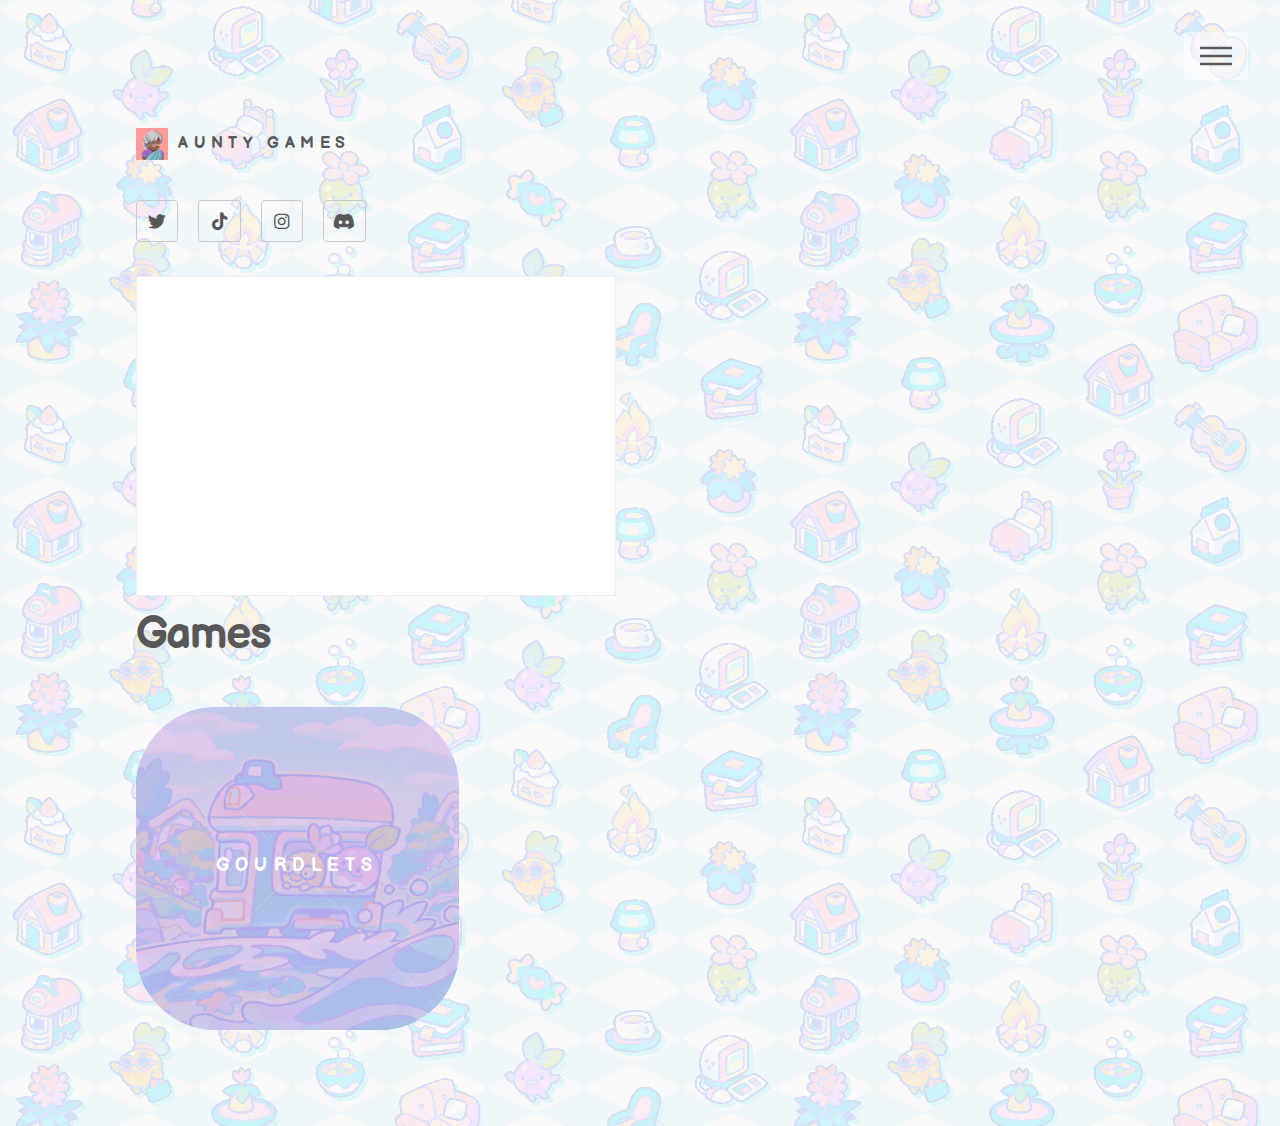
==== index.html @ d350f7f0 "Working" ====
<!-- INSERT INTO EVERY PAGE -->
<!DOCTYPE HTML>
<html>
	<head>
		<title>Aunty Games</title>
		<link rel="icon" type="image/x-icon" href="images/favicon.ico">
		<meta charset="utf-8" />
		<meta name="viewport" content="width=device-width, initial-scale=1, user-scalable=no" />
		<link rel="stylesheet" href="assets/css/main.css" />
		<noscript><link rel="stylesheet" href="assets/css/noscript.css" /></noscript>
	</head>

	<body class="is-preload">
		<!-- Wrapper -->
			<div id="wrapper">

				<!-- Header -->
					<header id="header">
						<div class="inner">

							<!-- Logo -->
								<a href="index.html" class="logo">
									<span class="symbol"><img src="images/aunty.png" alt="" /></span><span class="title">Aunty Games</span>
								</a>
								<ul class="icons">
									<li><a href="https://twitter.com/auntygames?lang=en" class="icon brands style2 fa-twitter" target="_blank"><span class="label">Twitter</span></a></li>
									<li><a href="https://www.tiktok.com/@aunty__games" class="icon brands style2 fa-tiktok" target="_blank"><span class="label">Tiktok</span></a></li>
									<li><a href="https://www.instagram.com/auntygames/" class="icon brands style2 fa-instagram" target="_blank"><span class="label">Instagram</span></a></li>
									<li><a href="http://discord.gg/xYgv78Azwe" class="icon brands style2 fa-discord" target="_blank"><span class="label">Discord</span></a></li>
								</ul>
							<!-- Nav -->
								<nav>
									<ul>
										<li><a href="#menu">Menu</a></li>
									</ul>
								</nav>
						</div>
					</header>
				<!-- Menu -->
					<nav id="menu">
						<h2>Menu</h2>
						<ul>
							<li><a href="index.html">Home</a></li>
							<li><a href="https://press.futurefriendsgames.com/gourdlets" target="_blank">Presskit</a></li>
							<li><a href="twitch_integration.html">Twitch</a></li>
						</ul>
					</nav>
<!-- INSERT INTO EVERY PAGE -->
<!-- CUSTOM STUFF ON THIS PAGE -->
				<!-- Main -->
					<div id="main">
						<div class="inner">
							<header>
							<iframe src="https://gourdlets.substack.com/embed" width="480" height="320" style="border:1px solid #EEE; background:white;" frameborder="0" scrolling="no"></iframe>
							</header>
								<h1>Games</h1>
							<section class="tiles">
								<article class="style5">
									<span class="image">
										<img src="images/gourdlets_capsule.png" alt="" />
									</span>
									<a href="https://store.steampowered.com/app/2013730/Gourdlets/" target="_blank">
										<h2>Gourdlets</h2>
										<div class="content">
											<p>An easygoing sandbox game about building towns for cute vegetable folks. Create your perfect community then watch as the gourdlets make themselves at home. No objectives, no points, just good vibes.</p>
										</div>
									</a>
								</article>
								<!-- <article class="style1">
									<span class="image">
										<img src="images/pic01.jpg" alt="" />
									</span>
									<a href="generic.html">
										<h2>Magna</h2>
										<div class="content">
											<p>Sed nisl arcu euismod sit amet nisi lorem etiam dolor veroeros et feugiat.</p>
										</div>
									</a>
								</article>
								<article class="style2">
									<span class="image">
										<img src="images/pic02.jpg" alt="" />
									</span>
									<a href="generic.html">
										<h2>Lorem</h2>
										<div class="content">
											<p>Sed nisl arcu euismod sit amet nisi lorem etiam dolor veroeros et feugiat.</p>
										</div>
									</a>
								</article>
								<article class="style3">
									<span class="image">
										<img src="images/pic03.jpg" alt="" />
									</span>
									<a href="generic.html">
										<h2>Feugiat</h2>
										<div class="content">
											<p>Sed nisl arcu euismod sit amet nisi lorem etiam dolor veroeros et feugiat.</p>
										</div>
									</a>
								</article>
								<article class="style4">
									<span class="image">
										<img src="images/pic04.jpg" alt="" />
									</span>
									<a href="generic.html">
										<h2>Tempus</h2>
										<div class="content">
											<p>Sed nisl arcu euismod sit amet nisi lorem etiam dolor veroeros et feugiat.</p>
										</div>
									</a>
								</article>
								<article class="style5">
									<span class="image">
										<img src="images/pic05.jpg" alt="" />
									</span>
									<a href="generic.html">
										<h2>Aliquam</h2>
										<div class="content">
											<p>Sed nisl arcu euismod sit amet nisi lorem etiam dolor veroeros et feugiat.</p>
										</div>
									</a>
								</article> -->
							</section>
						</div>
					</div>
			</div>

		<!-- Scripts -->
			<script src="assets/js/jquery.min.js"></script>
			<script src="assets/js/browser.min.js"></script>
			<script src="assets/js/breakpoints.min.js"></script>
			<script src="assets/js/util.js"></script>
			<script src="assets/js/main.js"></script>

	</body>
</html>
<!-- CUSTOM STUFF ON THIS PAGE -->
---- assets/css/main.css ----
@import url(fontawesome-all.min.css);
@import url("https://fonts.googleapis.com/css?family=Source+Sans+Pro:300,700,900");

/*
	Phantom by HTML5 UP
	html5up.net | @ajlkn
	Free for personal and commercial use under the CCA 3.0 license (html5up.net/license)
*/

html, body, div, span, applet, object,
iframe, h1, h2, h3, h4, h5, h6, p, blockquote,
pre, a, abbr, acronym, address, big, cite,
code, del, dfn, em, img, ins, kbd, q, s, samp,
small, strike, strong, sub, sup, tt, var, b,
u, i, center, dl, dt, dd, ol, ul, li, fieldset,
form, label, legend, table, caption, tbody,
tfoot, thead, tr, th, td, article, aside,
canvas, details, embed, figure, figcaption,
footer, header, hgroup, menu, nav, output, ruby,
section, summary, time, mark, audio, video {
	margin: 0;
	padding: 0;
	border: 0;
	font-size: 100%;
	font: inherit;
	vertical-align: baseline;}

article, aside, details, figcaption, figure,
footer, header, hgroup, menu, nav, section {
	display: block;}

body {
	line-height: 1;
}

ol, ul {
	list-style: none;
}

blockquote, q {
	quotes: none;
}

	blockquote:before, blockquote:after, q:before, q:after {
		content: '';
		content: none;
	}

table {
	border-collapse: collapse;
	border-spacing: 0;
}

body {
	-webkit-text-size-adjust: none;
}

mark {
	background-color: transparent;
	color: inherit;
}

input::-moz-focus-inner {
	border: 0;
	padding: 0;
}

input, select, textarea {
	-moz-appearance: none;
	-webkit-appearance: none;
	-ms-appearance: none;
	appearance: none;
}

/* Basic */

	@-ms-viewport {
		width: device-width;
	}

	body {
		-ms-overflow-style: scrollbar;
	}

	@media screen and (max-width: 480px) {

		html, body {
			min-width: 320px;
		}

	}

	html {
		box-sizing: border-box;
	}

	*, *:before, *:after {
		box-sizing: inherit;
	}

	body {
		background: #ffffff;
	}

		body.is-preload *, body.is-preload *:before, body.is-preload *:after {
			-moz-animation: none !important;
			-webkit-animation: none !important;
			-ms-animation: none !important;
			animation: none !important;
			-moz-transition: none !important;
			-webkit-transition: none !important;
			-ms-transition: none !important;
			transition: none !important;
		}

/* Type */
	
@font-face {
	font-family: 'Balsamiq';
    src: url('../balsamiqfonts/BalsamiqSans-Bold.ttf');
}

@keyframes move-diagonal {
  0% {
    background-position: 0 0; /* Start at the top-left */
  }
  100% {
    background-position: 100px 100px; /* Move diagonally down-right */
  }
}

	body, input, select, textarea {
		background-image: url('../../images/tiled_background.png');
		background-repeat: repeat; /* Ensures the image tiles */
		animation: move-diagonal 20s linear infinite; /* Adjust speed and smoothness */

		color: #585858;
		font-family: "Balsamiq", Helvetica, sans-serif;
		font-size: 16pt;
		font-weight: 300;
		line-height: 1.75;
	}

		@media screen and (max-width: 1680px) {

			body, input, select, textarea {
				font-size: 14pt;
			}

		}

		@media screen and (max-width: 1280px) {

			body, input, select, textarea {
				font-size: 12pt;
			}

		}

	a {
		-moz-transition: border-bottom-color 0.2s ease, color 0.2s ease;
		-webkit-transition: border-bottom-color 0.2s ease, color 0.2s ease;
		-ms-transition: border-bottom-color 0.2s ease, color 0.2s ease;
		transition: border-bottom-color 0.2s ease, color 0.2s ease;
		text-decoration: none;
		color: #585858;
		border-bottom: dotted 1px rgba(88, 88, 88, 0.5);
	}

		a:hover {
			border-bottom-color: transparent;
			color: #f2849e !important;
		}

	strong, b {
		font-weight: 900;
	}

	em, i {
		font-style: italic;
	}

	p {
		margin: 0 0 2em 0;
	}

	h1 {
		font-size: 2.75em;
		font-weight: 700;
		line-height: 1.3;
		margin: 0 0 1em 0;
		letter-spacing: -0.035em;
	}

		h1 a {
			color: inherit;
		}

		@media screen and (max-width: 736px) {

			h1 {
				font-size: 2em;
				margin: 0 0 1em 0;
			}

		}

		@media screen and (max-width: 360px) {

			h1 {
				font-size: 1.75em;
			}

		}

	h2, h3, h4, h5, h6 {
		font-weight: 900;
		line-height: 1.5;
		margin: 0 0 2em 0;
		text-transform: uppercase;
		letter-spacing: 0.35em;
	}

		h2 a, h3 a, h4 a, h5 a, h6 a {
			color: inherit;
		}

	h2 {
		font-size: 1.1em;
	}

	h3 {
		font-size: 1em;
	}

	h4 {
		font-size: 0.8em;
	}

	h5 {
		font-size: 0.8em;
	}

	h6 {
		font-size: 0.8em;
	}

	@media screen and (max-width: 980px) {

		h1 br, h2 br, h3 br, h4 br, h5 br, h6 br {
			display: none;
		}

	}

	@media screen and (max-width: 736px) {

		h2 {
			font-size: 1em;
		}

		h3 {
			font-size: 0.8em;
		}

	}

	sub {
		font-size: 0.8em;
		position: relative;
		top: 0.5em;
	}

	sup {
		font-size: 0.8em;
		position: relative;
		top: -0.5em;
	}

	blockquote {
		border-left: solid 4px #c9c9c9;
		font-style: italic;
		margin: 0 0 2em 0;
		padding: 0.5em 0 0.5em 2em;
	}

	code {
		background: rgba(144, 144, 144, 0.075);
		border-radius: 4px;
		border: solid 1px #c9c9c9;
		font-family: "Courier New", monospace;
		font-size: 0.9em;
		margin: 0 0.25em;
		padding: 0.25em 0.65em;
	}

	pre {
		-webkit-overflow-scrolling: touch;
		font-family: "Courier New", monospace;
		font-size: 0.9em;
		margin: 0 0 2em 0;
	}

		pre code {
			display: block;
			line-height: 1.75;
			padding: 1em 1.5em;
			overflow-x: auto;
		}

	hr {
		border: 0;
		border-bottom: solid 1px #c9c9c9;
		margin: 2em 0;
	}

		hr.major {
			margin: 3em 0;
		}

	.align-left {
		text-align: left;
	}

	.align-center {
		text-align: center;
	}

	.align-right {
		text-align: right;
	}

/* Row */

	.row {
		display: flex;
		flex-wrap: wrap;
		box-sizing: border-box;
		align-items: stretch;
	}

		.row > * {
			box-sizing: border-box;
		}

		.row.gtr-uniform > * > :last-child {
			margin-bottom: 0;
		}

		.row.aln-left {
			justify-content: flex-start;
		}

		.row.aln-center {
			justify-content: center;
		}

		.row.aln-right {
			justify-content: flex-end;
		}

		.row.aln-top {
			align-items: flex-start;
		}

		.row.aln-middle {
			align-items: center;
		}

		.row.aln-bottom {
			align-items: flex-end;
		}

		.row > .imp {
			order: -1;
		}

		.row > .col-1 {
			width: 8.33333%;
		}

		.row > .off-1 {
			margin-left: 8.33333%;
		}

		.row > .col-2 {
			width: 16.66667%;
		}

		.row > .off-2 {
			margin-left: 16.66667%;
		}

		.row > .col-3 {
			width: 25%;
		}

		.row > .off-3 {
			margin-left: 25%;
		}

		.row > .col-4 {
			width: 33.33333%;
		}

		.row > .off-4 {
			margin-left: 33.33333%;
		}

		.row > .col-5 {
			width: 41.66667%;
		}

		.row > .off-5 {
			margin-left: 41.66667%;
		}

		.row > .col-6 {
			width: 50%;
		}

		.row > .off-6 {
			margin-left: 50%;
		}

		.row > .col-7 {
			width: 58.33333%;
		}

		.row > .off-7 {
			margin-left: 58.33333%;
		}

		.row > .col-8 {
			width: 66.66667%;
		}

		.row > .off-8 {
			margin-left: 66.66667%;
		}

		.row > .col-9 {
			width: 75%;
		}

		.row > .off-9 {
			margin-left: 75%;
		}

		.row > .col-10 {
			width: 83.33333%;
		}

		.row > .off-10 {
			margin-left: 83.33333%;
		}

		.row > .col-11 {
			width: 91.66667%;
		}

		.row > .off-11 {
			margin-left: 91.66667%;
		}

		.row > .col-12 {
			width: 100%;
		}

		.row > .off-12 {
			margin-left: 100%;
		}

		.row.gtr-0 {
			margin-top: 0;
			margin-left: 0em;
		}

			.row.gtr-0 > * {
				padding: 0 0 0 0em;
			}

			.row.gtr-0.gtr-uniform {
				margin-top: 0em;
			}

				.row.gtr-0.gtr-uniform > * {
					padding-top: 0em;
				}

		.row.gtr-25 {
			margin-top: 0;
			margin-left: -0.5em;
		}

			.row.gtr-25 > * {
				padding: 0 0 0 0.5em;
			}

			.row.gtr-25.gtr-uniform {
				margin-top: -0.5em;
			}

				.row.gtr-25.gtr-uniform > * {
					padding-top: 0.5em;
				}

		.row.gtr-50 {
			margin-top: 0;
			margin-left: -1em;
		}

			.row.gtr-50 > * {
				padding: 0 0 0 1em;
			}

			.row.gtr-50.gtr-uniform {
				margin-top: -1em;
			}

				.row.gtr-50.gtr-uniform > * {
					padding-top: 1em;
				}

		.row {
			margin-top: 0;
			margin-left: -2em;
		}

			.row > * {
				padding: 0 0 0 2em;
			}

			.row.gtr-uniform {
				margin-top: -2em;
			}

				.row.gtr-uniform > * {
					padding-top: 2em;
				}

		.row.gtr-150 {
			margin-top: 0;
			margin-left: -3em;
		}

			.row.gtr-150 > * {
				padding: 0 0 0 3em;
			}

			.row.gtr-150.gtr-uniform {
				margin-top: -3em;
			}

				.row.gtr-150.gtr-uniform > * {
					padding-top: 3em;
				}

		.row.gtr-200 {
			margin-top: 0;
			margin-left: -4em;
		}

			.row.gtr-200 > * {
				padding: 0 0 0 4em;
			}

			.row.gtr-200.gtr-uniform {
				margin-top: -4em;
			}

				.row.gtr-200.gtr-uniform > * {
					padding-top: 4em;
				}

		@media screen and (max-width: 1680px) {

			.row {
				display: flex;
				flex-wrap: wrap;
				box-sizing: border-box;
				align-items: stretch;
			}

				.row > * {
					box-sizing: border-box;
				}

				.row.gtr-uniform > * > :last-child {
					margin-bottom: 0;
				}

				.row.aln-left {
					justify-content: flex-start;
				}

				.row.aln-center {
					justify-content: center;
				}

				.row.aln-right {
					justify-content: flex-end;
				}

				.row.aln-top {
					align-items: flex-start;
				}

				.row.aln-middle {
					align-items: center;
				}

				.row.aln-bottom {
					align-items: flex-end;
				}

				.row > .imp-xlarge {
					order: -1;
				}

				.row > .col-1-xlarge {
					width: 8.33333%;
				}

				.row > .off-1-xlarge {
					margin-left: 8.33333%;
				}

				.row > .col-2-xlarge {
					width: 16.66667%;
				}

				.row > .off-2-xlarge {
					margin-left: 16.66667%;
				}

				.row > .col-3-xlarge {
					width: 25%;
				}

				.row > .off-3-xlarge {
					margin-left: 25%;
				}

				.row > .col-4-xlarge {
					width: 33.33333%;
				}

				.row > .off-4-xlarge {
					margin-left: 33.33333%;
				}

				.row > .col-5-xlarge {
					width: 41.66667%;
				}

				.row > .off-5-xlarge {
					margin-left: 41.66667%;
				}

				.row > .col-6-xlarge {
					width: 50%;
				}

				.row > .off-6-xlarge {
					margin-left: 50%;
				}

				.row > .col-7-xlarge {
					width: 58.33333%;
				}

				.row > .off-7-xlarge {
					margin-left: 58.33333%;
				}

				.row > .col-8-xlarge {
					width: 66.66667%;
				}

				.row > .off-8-xlarge {
					margin-left: 66.66667%;
				}

				.row > .col-9-xlarge {
					width: 75%;
				}

				.row > .off-9-xlarge {
					margin-left: 75%;
				}

				.row > .col-10-xlarge {
					width: 83.33333%;
				}

				.row > .off-10-xlarge {
					margin-left: 83.33333%;
				}

				.row > .col-11-xlarge {
					width: 91.66667%;
				}

				.row > .off-11-xlarge {
					margin-left: 91.66667%;
				}

				.row > .col-12-xlarge {
					width: 100%;
				}

				.row > .off-12-xlarge {
					margin-left: 100%;
				}

				.row.gtr-0 {
					margin-top: 0;
					margin-left: 0em;
				}

					.row.gtr-0 > * {
						padding: 0 0 0 0em;
					}

					.row.gtr-0.gtr-uniform {
						margin-top: 0em;
					}

						.row.gtr-0.gtr-uniform > * {
							padding-top: 0em;
						}

				.row.gtr-25 {
					margin-top: 0;
					margin-left: -0.5em;
				}

					.row.gtr-25 > * {
						padding: 0 0 0 0.5em;
					}

					.row.gtr-25.gtr-uniform {
						margin-top: -0.5em;
					}

						.row.gtr-25.gtr-uniform > * {
							padding-top: 0.5em;
						}

				.row.gtr-50 {
					margin-top: 0;
					margin-left: -1em;
				}

					.row.gtr-50 > * {
						padding: 0 0 0 1em;
					}

					.row.gtr-50.gtr-uniform {
						margin-top: -1em;
					}

						.row.gtr-50.gtr-uniform > * {
							padding-top: 1em;
						}

				.row {
					margin-top: 0;
					margin-left: -2em;
				}

					.row > * {
						padding: 0 0 0 2em;
					}

					.row.gtr-uniform {
						margin-top: -2em;
					}

						.row.gtr-uniform > * {
							padding-top: 2em;
						}

				.row.gtr-150 {
					margin-top: 0;
					margin-left: -3em;
				}

					.row.gtr-150 > * {
						padding: 0 0 0 3em;
					}

					.row.gtr-150.gtr-uniform {
						margin-top: -3em;
					}

						.row.gtr-150.gtr-uniform > * {
							padding-top: 3em;
						}

				.row.gtr-200 {
					margin-top: 0;
					margin-left: -4em;
				}

					.row.gtr-200 > * {
						padding: 0 0 0 4em;
					}

					.row.gtr-200.gtr-uniform {
						margin-top: -4em;
					}

						.row.gtr-200.gtr-uniform > * {
							padding-top: 4em;
						}

		}

		@media screen and (max-width: 1280px) {

			.row {
				display: flex;
				flex-wrap: wrap;
				box-sizing: border-box;
				align-items: stretch;
			}

				.row > * {
					box-sizing: border-box;
				}

				.row.gtr-uniform > * > :last-child {
					margin-bottom: 0;
				}

				.row.aln-left {
					justify-content: flex-start;
				}

				.row.aln-center {
					justify-content: center;
				}

				.row.aln-right {
					justify-content: flex-end;
				}

				.row.aln-top {
					align-items: flex-start;
				}

				.row.aln-middle {
					align-items: center;
				}

				.row.aln-bottom {
					align-items: flex-end;
				}

				.row > .imp-large {
					order: -1;
				}

				.row > .col-1-large {
					width: 8.33333%;
				}

				.row > .off-1-large {
					margin-left: 8.33333%;
				}

				.row > .col-2-large {
					width: 16.66667%;
				}

				.row > .off-2-large {
					margin-left: 16.66667%;
				}

				.row > .col-3-large {
					width: 25%;
				}

				.row > .off-3-large {
					margin-left: 25%;
				}

				.row > .col-4-large {
					width: 33.33333%;
				}

				.row > .off-4-large {
					margin-left: 33.33333%;
				}

				.row > .col-5-large {
					width: 41.66667%;
				}

				.row > .off-5-large {
					margin-left: 41.66667%;
				}

				.row > .col-6-large {
					width: 50%;
				}

				.row > .off-6-large {
					margin-left: 50%;
				}

				.row > .col-7-large {
					width: 58.33333%;
				}

				.row > .off-7-large {
					margin-left: 58.33333%;
				}

				.row > .col-8-large {
					width: 66.66667%;
				}

				.row > .off-8-large {
					margin-left: 66.66667%;
				}

				.row > .col-9-large {
					width: 75%;
				}

				.row > .off-9-large {
					margin-left: 75%;
				}

				.row > .col-10-large {
					width: 83.33333%;
				}

				.row > .off-10-large {
					margin-left: 83.33333%;
				}

				.row > .col-11-large {
					width: 91.66667%;
				}

				.row > .off-11-large {
					margin-left: 91.66667%;
				}

				.row > .col-12-large {
					width: 100%;
				}

				.row > .off-12-large {
					margin-left: 100%;
				}

				.row.gtr-0 {
					margin-top: 0;
					margin-left: 0em;
				}

					.row.gtr-0 > * {
						padding: 0 0 0 0em;
					}

					.row.gtr-0.gtr-uniform {
						margin-top: 0em;
					}

						.row.gtr-0.gtr-uniform > * {
							padding-top: 0em;
						}

				.row.gtr-25 {
					margin-top: 0;
					margin-left: -0.5em;
				}

					.row.gtr-25 > * {
						padding: 0 0 0 0.5em;
					}

					.row.gtr-25.gtr-uniform {
						margin-top: -0.5em;
					}

						.row.gtr-25.gtr-uniform > * {
							padding-top: 0.5em;
						}

				.row.gtr-50 {
					margin-top: 0;
					margin-left: -1em;
				}

					.row.gtr-50 > * {
						padding: 0 0 0 1em;
					}

					.row.gtr-50.gtr-uniform {
						margin-top: -1em;
					}

						.row.gtr-50.gtr-uniform > * {
							padding-top: 1em;
						}

				.row {
					margin-top: 0;
					margin-left: -2em;
				}

					.row > * {
						padding: 0 0 0 2em;
					}

					.row.gtr-uniform {
						margin-top: -2em;
					}

						.row.gtr-uniform > * {
							padding-top: 2em;
						}

				.row.gtr-150 {
					margin-top: 0;
					margin-left: -3em;
				}

					.row.gtr-150 > * {
						padding: 0 0 0 3em;
					}

					.row.gtr-150.gtr-uniform {
						margin-top: -3em;
					}

						.row.gtr-150.gtr-uniform > * {
							padding-top: 3em;
						}

				.row.gtr-200 {
					margin-top: 0;
					margin-left: -4em;
				}

					.row.gtr-200 > * {
						padding: 0 0 0 4em;
					}

					.row.gtr-200.gtr-uniform {
						margin-top: -4em;
					}

						.row.gtr-200.gtr-uniform > * {
							padding-top: 4em;
						}

		}

		@media screen and (max-width: 980px) {

			.row {
				display: flex;
				flex-wrap: wrap;
				box-sizing: border-box;
				align-items: stretch;
			}

				.row > * {
					box-sizing: border-box;
				}

				.row.gtr-uniform > * > :last-child {
					margin-bottom: 0;
				}

				.row.aln-left {
					justify-content: flex-start;
				}

				.row.aln-center {
					justify-content: center;
				}

				.row.aln-right {
					justify-content: flex-end;
				}

				.row.aln-top {
					align-items: flex-start;
				}

				.row.aln-middle {
					align-items: center;
				}

				.row.aln-bottom {
					align-items: flex-end;
				}

				.row > .imp-medium {
					order: -1;
				}

				.row > .col-1-medium {
					width: 8.33333%;
				}

				.row > .off-1-medium {
					margin-left: 8.33333%;
				}

				.row > .col-2-medium {
					width: 16.66667%;
				}

				.row > .off-2-medium {
					margin-left: 16.66667%;
				}

				.row > .col-3-medium {
					width: 25%;
				}

				.row > .off-3-medium {
					margin-left: 25%;
				}

				.row > .col-4-medium {
					width: 33.33333%;
				}

				.row > .off-4-medium {
					margin-left: 33.33333%;
				}

				.row > .col-5-medium {
					width: 41.66667%;
				}

				.row > .off-5-medium {
					margin-left: 41.66667%;
				}

				.row > .col-6-medium {
					width: 50%;
				}

				.row > .off-6-medium {
					margin-left: 50%;
				}

				.row > .col-7-medium {
					width: 58.33333%;
				}

				.row > .off-7-medium {
					margin-left: 58.33333%;
				}

				.row > .col-8-medium {
					width: 66.66667%;
				}

				.row > .off-8-medium {
					margin-left: 66.66667%;
				}

				.row > .col-9-medium {
					width: 75%;
				}

				.row > .off-9-medium {
					margin-left: 75%;
				}

				.row > .col-10-medium {
					width: 83.33333%;
				}

				.row > .off-10-medium {
					margin-left: 83.33333%;
				}

				.row > .col-11-medium {
					width: 91.66667%;
				}

				.row > .off-11-medium {
					margin-left: 91.66667%;
				}

				.row > .col-12-medium {
					width: 100%;
				}

				.row > .off-12-medium {
					margin-left: 100%;
				}

				.row.gtr-0 {
					margin-top: 0;
					margin-left: 0em;
				}

					.row.gtr-0 > * {
						padding: 0 0 0 0em;
					}

					.row.gtr-0.gtr-uniform {
						margin-top: 0em;
					}

						.row.gtr-0.gtr-uniform > * {
							padding-top: 0em;
						}

				.row.gtr-25 {
					margin-top: 0;
					margin-left: -0.375em;
				}

					.row.gtr-25 > * {
						padding: 0 0 0 0.375em;
					}

					.row.gtr-25.gtr-uniform {
						margin-top: -0.375em;
					}

						.row.gtr-25.gtr-uniform > * {
							padding-top: 0.375em;
						}

				.row.gtr-50 {
					margin-top: 0;
					margin-left: -0.75em;
				}

					.row.gtr-50 > * {
						padding: 0 0 0 0.75em;
					}

					.row.gtr-50.gtr-uniform {
						margin-top: -0.75em;
					}

						.row.gtr-50.gtr-uniform > * {
							padding-top: 0.75em;
						}

				.row {
					margin-top: 0;
					margin-left: -1.5em;
				}

					.row > * {
						padding: 0 0 0 1.5em;
					}

					.row.gtr-uniform {
						margin-top: -1.5em;
					}

						.row.gtr-uniform > * {
							padding-top: 1.5em;
						}

				.row.gtr-150 {
					margin-top: 0;
					margin-left: -2.25em;
				}

					.row.gtr-150 > * {
						padding: 0 0 0 2.25em;
					}

					.row.gtr-150.gtr-uniform {
						margin-top: -2.25em;
					}

						.row.gtr-150.gtr-uniform > * {
							padding-top: 2.25em;
						}

				.row.gtr-200 {
					margin-top: 0;
					margin-left: -3em;
				}

					.row.gtr-200 > * {
						padding: 0 0 0 3em;
					}

					.row.gtr-200.gtr-uniform {
						margin-top: -3em;
					}

						.row.gtr-200.gtr-uniform > * {
							padding-top: 3em;
						}

		}

		@media screen and (max-width: 736px) {

			.row {
				display: flex;
				flex-wrap: wrap;
				box-sizing: border-box;
				align-items: stretch;
			}

				.row > * {
					box-sizing: border-box;
				}

				.row.gtr-uniform > * > :last-child {
					margin-bottom: 0;
				}

				.row.aln-left {
					justify-content: flex-start;
				}

				.row.aln-center {
					justify-content: center;
				}

				.row.aln-right {
					justify-content: flex-end;
				}

				.row.aln-top {
					align-items: flex-start;
				}

				.row.aln-middle {
					align-items: center;
				}

				.row.aln-bottom {
					align-items: flex-end;
				}

				.row > .imp-small {
					order: -1;
				}

				.row > .col-1-small {
					width: 8.33333%;
				}

				.row > .off-1-small {
					margin-left: 8.33333%;
				}

				.row > .col-2-small {
					width: 16.66667%;
				}

				.row > .off-2-small {
					margin-left: 16.66667%;
				}

				.row > .col-3-small {
					width: 25%;
				}

				.row > .off-3-small {
					margin-left: 25%;
				}

				.row > .col-4-small {
					width: 33.33333%;
				}

				.row > .off-4-small {
					margin-left: 33.33333%;
				}

				.row > .col-5-small {
					width: 41.66667%;
				}

				.row > .off-5-small {
					margin-left: 41.66667%;
				}

				.row > .col-6-small {
					width: 50%;
				}

				.row > .off-6-small {
					margin-left: 50%;
				}

				.row > .col-7-small {
					width: 58.33333%;
				}

				.row > .off-7-small {
					margin-left: 58.33333%;
				}

				.row > .col-8-small {
					width: 66.66667%;
				}

				.row > .off-8-small {
					margin-left: 66.66667%;
				}

				.row > .col-9-small {
					width: 75%;
				}

				.row > .off-9-small {
					margin-left: 75%;
				}

				.row > .col-10-small {
					width: 83.33333%;
				}

				.row > .off-10-small {
					margin-left: 83.33333%;
				}

				.row > .col-11-small {
					width: 91.66667%;
				}

				.row > .off-11-small {
					margin-left: 91.66667%;
				}

				.row > .col-12-small {
					width: 100%;
				}

				.row > .off-12-small {
					margin-left: 100%;
				}

				.row.gtr-0 {
					margin-top: 0;
					margin-left: 0em;
				}

					.row.gtr-0 > * {
						padding: 0 0 0 0em;
					}

					.row.gtr-0.gtr-uniform {
						margin-top: 0em;
					}

						.row.gtr-0.gtr-uniform > * {
							padding-top: 0em;
						}

				.row.gtr-25 {
					margin-top: 0;
					margin-left: -0.25em;
				}

					.row.gtr-25 > * {
						padding: 0 0 0 0.25em;
					}

					.row.gtr-25.gtr-uniform {
						margin-top: -0.25em;
					}

						.row.gtr-25.gtr-uniform > * {
							padding-top: 0.25em;
						}

				.row.gtr-50 {
					margin-top: 0;
					margin-left: -0.5em;
				}

					.row.gtr-50 > * {
						padding: 0 0 0 0.5em;
					}

					.row.gtr-50.gtr-uniform {
						margin-top: -0.5em;
					}

						.row.gtr-50.gtr-uniform > * {
							padding-top: 0.5em;
						}

				.row {
					margin-top: 0;
					margin-left: -1em;
				}

					.row > * {
						padding: 0 0 0 1em;
					}

					.row.gtr-uniform {
						margin-top: -1em;
					}

						.row.gtr-uniform > * {
							padding-top: 1em;
						}

				.row.gtr-150 {
					margin-top: 0;
					margin-left: -1.5em;
				}

					.row.gtr-150 > * {
						padding: 0 0 0 1.5em;
					}

					.row.gtr-150.gtr-uniform {
						margin-top: -1.5em;
					}

						.row.gtr-150.gtr-uniform > * {
							padding-top: 1.5em;
						}

				.row.gtr-200 {
					margin-top: 0;
					margin-left: -2em;
				}

					.row.gtr-200 > * {
						padding: 0 0 0 2em;
					}

					.row.gtr-200.gtr-uniform {
						margin-top: -2em;
					}

						.row.gtr-200.gtr-uniform > * {
							padding-top: 2em;
						}

		}

		@media screen and (max-width: 480px) {

			.row {
				display: flex;
				flex-wrap: wrap;
				box-sizing: border-box;
				align-items: stretch;
			}

				.row > * {
					box-sizing: border-box;
				}

				.row.gtr-uniform > * > :last-child {
					margin-bottom: 0;
				}

				.row.aln-left {
					justify-content: flex-start;
				}

				.row.aln-center {
					justify-content: center;
				}

				.row.aln-right {
					justify-content: flex-end;
				}

				.row.aln-top {
					align-items: flex-start;
				}

				.row.aln-middle {
					align-items: center;
				}

				.row.aln-bottom {
					align-items: flex-end;
				}

				.row > .imp-xsmall {
					order: -1;
				}

				.row > .col-1-xsmall {
					width: 8.33333%;
				}

				.row > .off-1-xsmall {
					margin-left: 8.33333%;
				}

				.row > .col-2-xsmall {
					width: 16.66667%;
				}

				.row > .off-2-xsmall {
					margin-left: 16.66667%;
				}

				.row > .col-3-xsmall {
					width: 25%;
				}

				.row > .off-3-xsmall {
					margin-left: 25%;
				}

				.row > .col-4-xsmall {
					width: 33.33333%;
				}

				.row > .off-4-xsmall {
					margin-left: 33.33333%;
				}

				.row > .col-5-xsmall {
					width: 41.66667%;
				}

				.row > .off-5-xsmall {
					margin-left: 41.66667%;
				}

				.row > .col-6-xsmall {
					width: 50%;
				}

				.row > .off-6-xsmall {
					margin-left: 50%;
				}

				.row > .col-7-xsmall {
					width: 58.33333%;
				}

				.row > .off-7-xsmall {
					margin-left: 58.33333%;
				}

				.row > .col-8-xsmall {
					width: 66.66667%;
				}

				.row > .off-8-xsmall {
					margin-left: 66.66667%;
				}

				.row > .col-9-xsmall {
					width: 75%;
				}

				.row > .off-9-xsmall {
					margin-left: 75%;
				}

				.row > .col-10-xsmall {
					width: 83.33333%;
				}

				.row > .off-10-xsmall {
					margin-left: 83.33333%;
				}

				.row > .col-11-xsmall {
					width: 91.66667%;
				}

				.row > .off-11-xsmall {
					margin-left: 91.66667%;
				}

				.row > .col-12-xsmall {
					width: 100%;
				}

				.row > .off-12-xsmall {
					margin-left: 100%;
				}

				.row.gtr-0 {
					margin-top: 0;
					margin-left: 0em;
				}

					.row.gtr-0 > * {
						padding: 0 0 0 0em;
					}

					.row.gtr-0.gtr-uniform {
						margin-top: 0em;
					}

						.row.gtr-0.gtr-uniform > * {
							padding-top: 0em;
						}

				.row.gtr-25 {
					margin-top: 0;
					margin-left: -0.25em;
				}

					.row.gtr-25 > * {
						padding: 0 0 0 0.25em;
					}

					.row.gtr-25.gtr-uniform {
						margin-top: -0.25em;
					}

						.row.gtr-25.gtr-uniform > * {
							padding-top: 0.25em;
						}

				.row.gtr-50 {
					margin-top: 0;
					margin-left: -0.5em;
				}

					.row.gtr-50 > * {
						padding: 0 0 0 0.5em;
					}

					.row.gtr-50.gtr-uniform {
						margin-top: -0.5em;
					}

						.row.gtr-50.gtr-uniform > * {
							padding-top: 0.5em;
						}

				.row {
					margin-top: 0;
					margin-left: -1em;
				}

					.row > * {
						padding: 0 0 0 1em;
					}

					.row.gtr-uniform {
						margin-top: -1em;
					}

						.row.gtr-uniform > * {
							padding-top: 1em;
						}

				.row.gtr-150 {
					margin-top: 0;
					margin-left: -1.5em;
				}

					.row.gtr-150 > * {
						padding: 0 0 0 1.5em;
					}

					.row.gtr-150.gtr-uniform {
						margin-top: -1.5em;
					}

						.row.gtr-150.gtr-uniform > * {
							padding-top: 1.5em;
						}

				.row.gtr-200 {
					margin-top: 0;
					margin-left: -2em;
				}

					.row.gtr-200 > * {
						padding: 0 0 0 2em;
					}

					.row.gtr-200.gtr-uniform {
						margin-top: -2em;
					}

						.row.gtr-200.gtr-uniform > * {
							padding-top: 2em;
						}

		}

/* Section/Article */

	section.special, article.special {
		text-align: center;
	}

	header p {
		margin-top: -1em;
	}

	@media screen and (max-width: 736px) {

		header p {
			margin-top: 0;
		}

	}

/* Icon */

	.icon {
		text-decoration: none;
		border-bottom: none;
		position: relative;
	}

		.icon:before {
			-moz-osx-font-smoothing: grayscale;
			-webkit-font-smoothing: antialiased;
			display: inline-block;
			font-style: normal;
			font-variant: normal;
			text-rendering: auto;
			line-height: 1;
			text-transform: none !important;
			font-family: 'Font Awesome 5 Free';
			font-weight: 400;
		}

		.icon > .label {
			display: none;
		}

		.icon:before {
			line-height: inherit;
		}

		.icon.solid:before {
			font-weight: 900;
		}

		.icon.brands:before {
			font-family: 'Font Awesome 5 Brands';
		}

		.icon.style2 {
			-moz-transition: background-color 0.2s ease-in-out, color 0.2s ease-in-out, border-color 0.2s ease-in-out;
			-webkit-transition: background-color 0.2s ease-in-out, color 0.2s ease-in-out, border-color 0.2s ease-in-out;
			-ms-transition: background-color 0.2s ease-in-out, color 0.2s ease-in-out, border-color 0.2s ease-in-out;
			transition: background-color 0.2s ease-in-out, color 0.2s ease-in-out, border-color 0.2s ease-in-out;
			background-color: transparent;
			border: solid 1px #c9c9c9;
			border-radius: 4px;
			width: 2.65em;
			height: 2.65em;
			display: inline-block;
			text-align: center;
			line-height: 2.65em;
			color: inherit;
		}

			.icon.style2:before {
				font-size: 1.1em;
			}

			.icon.style2:hover {
				color: #f2849e;
				border-color: #f2849e;
			}

			.icon.style2:active {
				background-color: rgba(242, 132, 158, 0.1);
			}

/* List */

	ol {
		list-style: decimal;
		margin: 0 0 2em 0;
		padding-left: 1.25em;
	}

		ol li {
			padding-left: 0.25em;
		}

	ul {
		list-style: disc;
		margin: 0 0 2em 0;
		padding-left: 1em;
	}

		ul li {
			padding-left: 0.5em;
		}

		ul.alt {
			list-style: none;
			padding-left: 0;
		}

			ul.alt li {
				border-top: solid 1px #c9c9c9;
				padding: 0.5em 0;
			}

				ul.alt li:first-child {
					border-top: 0;
					padding-top: 0;
				}

	dl {
		margin: 0 0 2em 0;
	}

		dl dt {
			display: block;
			font-weight: 900;
			margin: 0 0 1em 0;
		}

		dl dd {
			margin-left: 2em;
		}

/* Actions */

	ul.actions {
		display: -moz-flex;
		display: -webkit-flex;
		display: -ms-flex;
		display: flex;
		cursor: default;
		list-style: none;
		margin-left: -1em;
		padding-left: 0;
	}

		ul.actions li {
			padding: 0 0 0 1em;
			vertical-align: middle;
		}

		ul.actions.special {
			-moz-justify-content: center;
			-webkit-justify-content: center;
			-ms-justify-content: center;
			justify-content: center;
			width: 100%;
			margin-left: 0;
		}

			ul.actions.special li:first-child {
				padding-left: 0;
			}

		ul.actions.stacked {
			-moz-flex-direction: column;
			-webkit-flex-direction: column;
			-ms-flex-direction: column;
			flex-direction: column;
			margin-left: 0;
		}

			ul.actions.stacked li {
				padding: 1.3em 0 0 0;
			}

				ul.actions.stacked li:first-child {
					padding-top: 0;
				}

		ul.actions.fit {
			width: calc(100% + 1em);
		}

			ul.actions.fit li {
				-moz-flex-grow: 1;
				-webkit-flex-grow: 1;
				-ms-flex-grow: 1;
				flex-grow: 1;
				-moz-flex-shrink: 1;
				-webkit-flex-shrink: 1;
				-ms-flex-shrink: 1;
				flex-shrink: 1;
				width: 100%;
			}

				ul.actions.fit li > * {
					width: 100%;
				}

			ul.actions.fit.stacked {
				width: 100%;
			}

		@media screen and (max-width: 480px) {

			ul.actions:not(.fixed) {
				-moz-flex-direction: column;
				-webkit-flex-direction: column;
				-ms-flex-direction: column;
				flex-direction: column;
				margin-left: 0;
				width: 100% !important;
			}

				ul.actions:not(.fixed) li {
					-moz-flex-grow: 1;
					-webkit-flex-grow: 1;
					-ms-flex-grow: 1;
					flex-grow: 1;
					-moz-flex-shrink: 1;
					-webkit-flex-shrink: 1;
					-ms-flex-shrink: 1;
					flex-shrink: 1;
					padding: 1em 0 0 0;
					text-align: center;
					width: 100%;
				}

					ul.actions:not(.fixed) li > * {
						width: 100%;
					}

					ul.actions:not(.fixed) li:first-child {
						padding-top: 0;
					}

					ul.actions:not(.fixed) li input[type="submit"],
					ul.actions:not(.fixed) li input[type="reset"],
					ul.actions:not(.fixed) li input[type="button"],
					ul.actions:not(.fixed) li button,
					ul.actions:not(.fixed) li .button {
						width: 100%;
					}

						ul.actions:not(.fixed) li input[type="submit"].icon:before,
						ul.actions:not(.fixed) li input[type="reset"].icon:before,
						ul.actions:not(.fixed) li input[type="button"].icon:before,
						ul.actions:not(.fixed) li button.icon:before,
						ul.actions:not(.fixed) li .button.icon:before {
							margin-left: -0.5rem;
						}

		}

/* Icons */

	ul.icons {
		cursor: default;
		list-style: none;
		padding-left: 0;
		margin: -1em 0 2em -1em;
	}

		ul.icons li {
			display: inline-block;
			padding: 1em 0 0 1em;
		}

/* Form */

	form {
		margin: 0 0 2em 0;
		overflow-x: hidden;
	}

		form > :last-child {
			margin-bottom: 0;
		}

		form > .fields {
			display: -moz-flex;
			display: -webkit-flex;
			display: -ms-flex;
			display: flex;
			-moz-flex-wrap: wrap;
			-webkit-flex-wrap: wrap;
			-ms-flex-wrap: wrap;
			flex-wrap: wrap;
			width: calc(100% + 3em);
			margin: -1.5em 0 2em -1.5em;
		}

			form > .fields > .field {
				-moz-flex-grow: 0;
				-webkit-flex-grow: 0;
				-ms-flex-grow: 0;
				flex-grow: 0;
				-moz-flex-shrink: 0;
				-webkit-flex-shrink: 0;
				-ms-flex-shrink: 0;
				flex-shrink: 0;
				padding: 1.5em 0 0 1.5em;
				width: calc(100% - 1.5em);
			}

				form > .fields > .field.half {
					width: calc(50% - 0.75em);
				}

				form > .fields > .field.third {
					width: calc(100%/3 - 0.5em);
				}

				form > .fields > .field.quarter {
					width: calc(25% - 0.375em);
				}

		@media screen and (max-width: 480px) {

			form > .fields {
				width: calc(100% + 3em);
				margin: -1.5em 0 2em -1.5em;
			}

				form > .fields > .field {
					padding: 1.5em 0 0 1.5em;
					width: calc(100% - 1.5em);
				}

					form > .fields > .field.half {
						width: calc(100% - 1.5em);
					}

					form > .fields > .field.third {
						width: calc(100% - 1.5em);
					}

					form > .fields > .field.quarter {
						width: calc(100% - 1.5em);
					}

		}

	label {
		display: block;
		font-size: 0.9em;
		font-weight: 900;
		margin: 0 0 1em 0;
	}

	input[type="text"],
	input[type="password"],
	input[type="email"],
	input[type="tel"],
	select,
	textarea {
		-moz-appearance: none;
		-webkit-appearance: none;
		-ms-appearance: none;
		appearance: none;
		background-color: transparent;
		border: none;
		border-radius: 0;
		border-bottom: solid 1px #c9c9c9;
		color: inherit;
		display: block;
		outline: 0;
		padding: 0;
		text-decoration: none;
		width: 100%;
	}

		input[type="text"]:invalid,
		input[type="password"]:invalid,
		input[type="email"]:invalid,
		input[type="tel"]:invalid,
		select:invalid,
		textarea:invalid {
			box-shadow: none;
		}

		input[type="text"]:focus,
		input[type="password"]:focus,
		input[type="email"]:focus,
		input[type="tel"]:focus,
		select:focus,
		textarea:focus {
			border-bottom-color: #f2849e;
			box-shadow: inset 0 -1px 0 0 #f2849e;
		}

	select {
		background-image: url("data:image/svg+xml;charset=utf8,%3Csvg xmlns='http://www.w3.org/2000/svg' width='40' height='40' preserveAspectRatio='none' viewBox='0 0 40 40'%3E%3Cpath d='M9.4,12.3l10.4,10.4l10.4-10.4c0.2-0.2,0.5-0.4,0.9-0.4c0.3,0,0.6,0.1,0.9,0.4l3.3,3.3c0.2,0.2,0.4,0.5,0.4,0.9 c0,0.4-0.1,0.6-0.4,0.9L20.7,31.9c-0.2,0.2-0.5,0.4-0.9,0.4c-0.3,0-0.6-0.1-0.9-0.4L4.3,17.3c-0.2-0.2-0.4-0.5-0.4-0.9 c0-0.4,0.1-0.6,0.4-0.9l3.3-3.3c0.2-0.2,0.5-0.4,0.9-0.4S9.1,12.1,9.4,12.3z' fill='%23c9c9c9' /%3E%3C/svg%3E");
		background-size: 1.25rem;
		background-repeat: no-repeat;
		background-position: calc(100% - 1rem) center;
		height: 3em;
		padding-right: 3em;
		text-overflow: ellipsis;
	}

		select option {
			background: #ffffff;
		}

		select:focus::-ms-value {
			background-color: transparent;
		}

		select::-ms-expand {
			display: none;
		}

	input[type="text"],
	input[type="password"],
	input[type="email"],
	select {
		height: 3em;
	}

	textarea {
		padding: 0;
		min-height: 3.75em;
	}

	input[type="checkbox"],
	input[type="radio"] {
		-moz-appearance: none;
		-webkit-appearance: none;
		-ms-appearance: none;
		appearance: none;
		display: block;
		float: left;
		margin-right: -2em;
		opacity: 0;
		width: 1em;
		z-index: -1;
	}

		input[type="checkbox"] + label,
		input[type="radio"] + label {
			text-decoration: none;
			color: #585858;
			cursor: pointer;
			display: inline-block;
			font-size: 1em;
			font-weight: 300;
			padding-left: 2.55em;
			padding-right: 0.75em;
			position: relative;
		}

			input[type="checkbox"] + label:before,
			input[type="radio"] + label:before {
				-moz-osx-font-smoothing: grayscale;
				-webkit-font-smoothing: antialiased;
				display: inline-block;
				font-style: normal;
				font-variant: normal;
				text-rendering: auto;
				line-height: 1;
				text-transform: none !important;
				font-family: 'Font Awesome 5 Free';
				font-weight: 900;
			}

			input[type="checkbox"] + label:before,
			input[type="radio"] + label:before {
				border-radius: 4px;
				border: solid 1px #c9c9c9;
				content: '';
				display: inline-block;
				font-size: 0.8em;
				height: 2.25em;
				left: 0;
				line-height: 2.25em;
				position: absolute;
				text-align: center;
				top: 0;
				width: 2.25em;
			}

		input[type="checkbox"]:checked + label:before,
		input[type="radio"]:checked + label:before {
			background: #585858;
			border-color: #585858;
			color: #ffffff;
			content: '\f00c';
		}

		input[type="checkbox"]:focus + label:before,
		input[type="radio"]:focus + label:before {
			border-color: #f2849e;
			box-shadow: 0 0 0 1px #f2849e;
		}

	input[type="checkbox"] + label:before {
		border-radius: 4px;
	}

	input[type="radio"] + label:before {
		border-radius: 100%;
	}

/* Box */

	.box {
		border-radius: 4px;
		border: solid 1px #c9c9c9;
		margin-bottom: 2em;
		padding: 1.5em;
	}

		.box > :last-child,
		.box > :last-child > :last-child,
		.box > :last-child > :last-child > :last-child {
			margin-bottom: 0;
		}

		.box.alt {
			border: 0;
			border-radius: 0;
			padding: 0;
		}

/* Image */

	.image {
		border-radius: 4px;
		border: 0;
		display: inline-block;
		position: relative;
	}

		.image img {
			border-radius: 4px;
			display: block;
		}

		.image.left, .image.right {
			max-width: 40%;
		}

			.image.left img, .image.right img {
				width: 100%;
			}

		.image.left {
			float: left;
			padding: 0 1.5em 1em 0;
			top: 0.25em;
		}

		.image.right {
			float: right;
			padding: 0 0 1em 1.5em;
			top: 0.25em;
		}

		.image.fit {
			display: block;
			margin: 0 0 2em 0;
			width: 100%;
		}

			.image.fit img {
				width: 100%;
			}

		.image.main {
			display: block;
			margin: 0 0 3em 0;
			width: 100%;
		}

			.image.main img {
				width: 100%;
			}

			@media screen and (max-width: 736px) {

				.image.main {
					margin: 0 0 2em 0;
				}

			}

/* Table */

	.table-wrapper {
		-webkit-overflow-scrolling: touch;
		overflow-x: auto;
	}

	table {
		margin: 0 0 2em 0;
		width: 100%;
	}

		table tbody tr {
			border: solid 1px #c9c9c9;
			border-left: 0;
			border-right: 0;
		}

			table tbody tr:nth-child(2n + 1) {
				background-color: rgba(144, 144, 144, 0.075);
			}

		table td {
			padding: 0.75em 0.75em;
		}

		table th {
			font-size: 0.9em;
			font-weight: 900;
			padding: 0 0.75em 0.75em 0.75em;
			text-align: left;
		}

		table thead {
			border-bottom: solid 2px #c9c9c9;
		}

		table tfoot {
			border-top: solid 2px #c9c9c9;
		}

		table.alt {
			border-collapse: separate;
		}

			table.alt tbody tr td {
				border: solid 1px #c9c9c9;
				border-left-width: 0;
				border-top-width: 0;
			}

				table.alt tbody tr td:first-child {
					border-left-width: 1px;
				}

			table.alt tbody tr:first-child td {
				border-top-width: 1px;
			}

			table.alt thead {
				border-bottom: 0;
			}

			table.alt tfoot {
				border-top: 0;
			}

/* Button */

	input[type="submit"],
	input[type="reset"],
	input[type="button"],
	button,
	.button {
		-moz-appearance: none;
		-webkit-appearance: none;
		-ms-appearance: none;
		appearance: none;
		-moz-transition: background-color 0.2s ease-in-out, color 0.2s ease-in-out, box-shadow 0.2s ease-in-out;
		-webkit-transition: background-color 0.2s ease-in-out, color 0.2s ease-in-out, box-shadow 0.2s ease-in-out;
		-ms-transition: background-color 0.2s ease-in-out, color 0.2s ease-in-out, box-shadow 0.2s ease-in-out;
		transition: background-color 0.2s ease-in-out, color 0.2s ease-in-out, box-shadow 0.2s ease-in-out;
		background-color: transparent;
		border-radius: 4px;
		border: 0;
		box-shadow: inset 0 0 0 2px #585858;
		color: #585858 !important;
		cursor: pointer;
		display: inline-block;
		font-size: 0.8em;
		font-weight: 900;
		height: 3.5em;
		letter-spacing: 0.35em;
		line-height: 3.45em;
		overflow: hidden;
		padding: 0 1.25em 0 1.6em;
		text-align: center;
		text-decoration: none;
		text-overflow: ellipsis;
		text-transform: uppercase;
		white-space: nowrap;
	}

		input[type="submit"].icon:before,
		input[type="reset"].icon:before,
		input[type="button"].icon:before,
		button.icon:before,
		.button.icon:before {
			margin-right: 0.5em;
		}

		input[type="submit"].fit,
		input[type="reset"].fit,
		input[type="button"].fit,
		button.fit,
		.button.fit {
			width: 100%;
		}

		input[type="submit"]:hover,
		input[type="reset"]:hover,
		input[type="button"]:hover,
		button:hover,
		.button:hover {
			color: #f2849e !important;
			box-shadow: inset 0 0 0 2px #f2849e;
		}

		input[type="submit"]:active,
		input[type="reset"]:active,
		input[type="button"]:active,
		button:active,
		.button:active {
			background-color: rgba(242, 132, 158, 0.1);
		}

		input[type="submit"].small,
		input[type="reset"].small,
		input[type="button"].small,
		button.small,
		.button.small {
			font-size: 0.6em;
		}

		input[type="submit"].large,
		input[type="reset"].large,
		input[type="button"].large,
		button.large,
		.button.large {
			font-size: 1em;
		}

		input[type="submit"].primary,
		input[type="reset"].primary,
		input[type="button"].primary,
		button.primary,
		.button.primary {
			box-shadow: none;
			background-color: #585858;
			color: #ffffff !important;
		}

			input[type="submit"].primary:hover,
			input[type="reset"].primary:hover,
			input[type="button"].primary:hover,
			button.primary:hover,
			.button.primary:hover {
				background-color: #f2849e;
			}

			input[type="submit"].primary:active,
			input[type="reset"].primary:active,
			input[type="button"].primary:active,
			button.primary:active,
			.button.primary:active {
				background-color: #ee5f81;
			}

		input[type="submit"].disabled, input[type="submit"]:disabled,
		input[type="reset"].disabled,
		input[type="reset"]:disabled,
		input[type="button"].disabled,
		input[type="button"]:disabled,
		button.disabled,
		button:disabled,
		.button.disabled,
		.button:disabled {
			pointer-events: none;
			opacity: 0.25;
		}

/* Tiles */

	.tiles {
		display: -moz-flex;
		display: -webkit-flex;
		display: -ms-flex;
		display: flex;
		-moz-flex-wrap: wrap;
		-webkit-flex-wrap: wrap;
		-ms-flex-wrap: wrap;
		flex-wrap: wrap;
		postiion: relative;
		margin: -2.5em 0 0 -2.5em;
	}

		.tiles article {
			-moz-transition: -moz-transform 0.5s ease, opacity 0.5s ease;
			-webkit-transition: -webkit-transform 0.5s ease, opacity 0.5s ease;
			-ms-transition: -ms-transform 0.5s ease, opacity 0.5s ease;
			transition: transform 0.5s ease, opacity 0.5s ease;
			position: relative;
			width: calc(60% - 2.5em);
			margin: 2.5em 0 0 2.5em;
		}

			.tiles article > .image {
				-moz-transition: -moz-transform 0.5s ease;
				-webkit-transition: -webkit-transform 0.5s ease;
				-ms-transition: -ms-transform 0.5s ease;
				transition: transform 0.5s ease;
				position: relative;
				display: block;
				width: 100%;
				border-radius: 80px;
				overflow: hidden;
			}

				.tiles article > .image img {
					display: block;
					width: 100%;
				}

				.tiles article > .image:before {
					pointer-events: none;
					-moz-transition: background-color 0.5s ease, opacity 0.5s ease;
					-webkit-transition: background-color 0.5s ease, opacity 0.5s ease;
					-ms-transition: background-color 0.5s ease, opacity 0.5s ease;
					transition: background-color 0.5s ease, opacity 0.5s ease;
					content: '';
					display: block;
					position: absolute;
					top: 0;
					left: 0;
					width: 100%;
					height: 100%;
					opacity: 1.0;
					z-index: 1;
					opacity: 0.8;
				}

				.tiles article > .image:after {
					pointer-events: none;
					-moz-transition: opacity 0.5s ease;
					-webkit-transition: opacity 0.5s ease;
					-ms-transition: opacity 0.5s ease;
					transition: opacity 0.5s ease;
					content: '';
					display: block;
					position: absolute;
					top: 0;
					left: 0;
					width: 100%;
					height: 100%;
					background-image: url("data:image/svg+xml;charset=utf8,%3Csvg xmlns='http://www.w3.org/2000/svg' width='100' height='100' viewBox='0 0 100 100' preserveAspectRatio='none'%3E%3Cstyle%3Eline %7B stroke-width: 0.25px%3B stroke: %23ffffff%3B %7D%3C/style%3E%3Cline x1='0' y1='0' x2='100' y2='100' /%3E%3Cline x1='100' y1='0' x2='0' y2='100' /%3E%3C/svg%3E");
					background-position: center;
					background-repeat: no-repeat;
					background-size: 100% 100%;
					opacity: 0.25;
					z-index: 2;
				}

			.tiles article > a {
				display: -moz-flex;
				display: -webkit-flex;
				display: -ms-flex;
				display: flex;
				-moz-flex-direction: column;
				-webkit-flex-direction: column;
				-ms-flex-direction: column;
				flex-direction: column;
				-moz-align-items: center;
				-webkit-align-items: center;
				-ms-align-items: center;
				align-items: center;
				-moz-justify-content: center;
				-webkit-justify-content: center;
				-ms-justify-content: center;
				justify-content: center;
				-moz-transition: background-color 0.5s ease, -moz-transform 0.5s ease;
				-webkit-transition: background-color 0.5s ease, -webkit-transform 0.5s ease;
				-ms-transition: background-color 0.5s ease, -ms-transform 0.5s ease;
				transition: background-color 0.5s ease, transform 0.5s ease;
				position: absolute;
				top: 0;
				left: 0;
				width: 100%;
				height: 100%;
				padding: 1em;
				border-radius: 4px;
				border-bottom: 0;
				color: #ffffff;
				text-align: center;
				text-decoration: none;
				z-index: 3;
			}

				.tiles article > a > :last-child {
					margin: 0;
				}

				.tiles article > a:hover {
					color: #ffffff !important;
				}

				.tiles article > a h2 {
					margin: 0;
				}

				.tiles article > a .content {
					-moz-transition: max-height 0.5s ease, opacity 0.5s ease;
					-webkit-transition: max-height 0.5s ease, opacity 0.5s ease;
					-ms-transition: max-height 0.5s ease, opacity 0.5s ease;
					transition: max-height 0.5s ease, opacity 0.5s ease;
					width: 100%;
					max-height: 0;
					line-height: 1.5;
					margin-top: 0.35em;
					opacity: 0;
				}

					.tiles article > a .content > :last-child {
						margin-bottom: 0;
					}

			.tiles article.style1 > .image:before {
				background-color: #f2849e;
			}

			.tiles article.style2 > .image:before {
				background-color: #7ecaf6;
			}

			.tiles article.style3 > .image:before {
				background-color: #7bd0c1;
			}

			.tiles article.style4 > .image:before {
				background-color: #c75b9b;
			}

			.tiles article.style5 > .image:before {
				background-color: #d6bde7;
			}

			.tiles article.style6 > .image:before {
				background-color: #8499e7;
			}

			body:not(.is-touch) .tiles article:hover > .image {
				-moz-transform: scale(1.1);
				-webkit-transform: scale(1.1);
				-ms-transform: scale(1.1);
				transform: scale(1.1);
			}

				body:not(.is-touch) .tiles article:hover > .image:before {
					background-color: #333333;
					opacity: 0.35;
				}

				body:not(.is-touch) .tiles article:hover > .image:after {
					opacity: 0;
				}

			body:not(.is-touch) .tiles article:hover .content {
				max-height: 15em;
				opacity: 1;
			}

		* + .tiles {
			margin-top: 2em;
		}

		body.is-preload .tiles article {
			-moz-transform: scale(0.9);
			-webkit-transform: scale(0.9);
			-ms-transform: scale(0.9);
			transform: scale(0.9);
			opacity: 0;
		}

		body.is-touch .tiles article .content {
			max-height: 15em;
			opacity: 1;
		}

		@media screen and (max-width: 1280px) {

			.tiles {
				margin: -1.25em 0 0 -1.25em;
			}

				.tiles article {
					width: calc(33.33333% - 1.25em);
					margin: 1.25em 0 0 1.25em;
				}

		}

		@media screen and (max-width: 980px) {

			.tiles {
				margin: -2.5em 0 0 -2.5em;
			}

				.tiles article {
					width: calc(50% - 2.5em);
					margin: 2.5em 0 0 2.5em;
				}

		}

		@media screen and (max-width: 736px) {

			.tiles {
				margin: -1.25em 0 0 -1.25em;
			}

				.tiles article {
					width: calc(50% - 1.25em);
					margin: 1.25em 0 0 1.25em;
				}

					.tiles article:hover > .image {
						-moz-transform: scale(1.0);
						-webkit-transform: scale(1.0);
						-ms-transform: scale(1.0);
						transform: scale(1.0);
					}

		}

		@media screen and (max-width: 480px) {

			.tiles {
				margin: 0;
			}

				.tiles article {
					width: 100%;
					margin: 1.25em 0 0 0;
				}

		}

/* Header */

	#header {
		padding: 8em 0 0.1em 0 ;
	}

		#header .logo {
			display: block;
			border-bottom: 0;
			color: inherit;
			font-weight: 900;
			letter-spacing: 0.35em;
			margin: 0 0 2.5em 0;
			text-decoration: none;
			text-transform: uppercase;
			display: inline-block;
		}

			#header .logo > * {
				display: inline-block;
				vertical-align: middle;
			}

			#header .logo .symbol {
				margin-right: 0.65em;
			}

				#header .logo .symbol img {
					display: block;
					width: 2em;
					height: 2em;
				}

		#header nav {
			position: fixed;
			right: 2em;
			top: 2em;
			z-index: 10000;
		}

			#header nav ul {
				display: -moz-flex;
				display: -webkit-flex;
				display: -ms-flex;
				display: flex;
				-moz-align-items: center;
				-webkit-align-items: center;
				-ms-align-items: center;
				align-items: center;
				list-style: none;
				margin: 0;
				padding: 0;
			}

				#header nav ul li {
					display: block;
					padding: 0;
				}

					#header nav ul li a {
						display: block;
						position: relative;
						height: 3em;
						line-height: 3em;
						padding: 0 1.5em;
						background-color: rgba(255, 255, 255, 0.5);
						border-radius: 4px;
						border: 0;
						font-size: 0.8em;
						font-weight: 900;
						letter-spacing: 0.35em;
						text-transform: uppercase;
					}

					#header nav ul li a[href="#menu"] {
						-webkit-tap-highlight-color: transparent;
						width: 4em;
						text-indent: 4em;
						font-size: 1em;
						overflow: hidden;
						padding: 0;
						white-space: nowrap;
					}

						#header nav ul li a[href="#menu"]:before, #header nav ul li a[href="#menu"]:after {
							-moz-transition: opacity 0.2s ease;
							-webkit-transition: opacity 0.2s ease;
							-ms-transition: opacity 0.2s ease;
							transition: opacity 0.2s ease;
							content: '';
							display: block;
							position: absolute;
							top: 0;
							left: 0;
							width: 100%;
							height: 100%;
							background-position: center;
							background-repeat: no-repeat;
							background-size: 2em 2em;
						}

						#header nav ul li a[href="#menu"]:before {
							background-image: url("data:image/svg+xml;charset=utf8,%3Csvg xmlns='http://www.w3.org/2000/svg' width='100' height='100' viewBox='0 0 100 100' preserveAspectRatio='none'%3E%3Cstyle%3Eline %7B stroke-width: 8px%3B stroke: %23f2849e%3B %7D%3C/style%3E%3Cline x1='0' y1='25' x2='100' y2='25' /%3E%3Cline x1='0' y1='50' x2='100' y2='50' /%3E%3Cline x1='0' y1='75' x2='100' y2='75' /%3E%3C/svg%3E");
							opacity: 0;
						}

						#header nav ul li a[href="#menu"]:after {
							background-image: url("data:image/svg+xml;charset=utf8,%3Csvg xmlns='http://www.w3.org/2000/svg' width='100' height='100' viewBox='0 0 100 100' preserveAspectRatio='none'%3E%3Cstyle%3Eline %7B stroke-width: 8px%3B stroke: %23585858%3B %7D%3C/style%3E%3Cline x1='0' y1='25' x2='100' y2='25' /%3E%3Cline x1='0' y1='50' x2='100' y2='50' /%3E%3Cline x1='0' y1='75' x2='100' y2='75' /%3E%3C/svg%3E");
							opacity: 1;
						}

						#header nav ul li a[href="#menu"]:hover:before {
							opacity: 1;
						}

						#header nav ul li a[href="#menu"]:hover:after {
							opacity: 0;
						}

		@media screen and (max-width: 736px) {

			#header {
				padding: 4em 0 0.1em 0 ;
			}

				#header nav {
					right: 0.5em;
					top: 0.5em;
				}

					#header nav ul li a[href="#menu"]:before, #header nav ul li a[href="#menu"]:after {
						background-size: 1.5em 1.5em;
					}

		}

/* Menu */

	#wrapper {
		-moz-transition: opacity 0.45s ease;
		-webkit-transition: opacity 0.45s ease;
		-ms-transition: opacity 0.45s ease;
		transition: opacity 0.45s ease;
		opacity: 1;
	}

	#menu {
		-moz-transform: translateX(22em);
		-webkit-transform: translateX(22em);
		-ms-transform: translateX(22em);
		transform: translateX(22em);
		-moz-transition: -moz-transform 0.45s ease, visibility 0.45s;
		-webkit-transition: -webkit-transform 0.45s ease, visibility 0.45s;
		-ms-transition: -ms-transform 0.45s ease, visibility 0.45s;
		transition: transform 0.45s ease, visibility 0.45s;
		position: fixed;
		top: 0;
		right: 0;
		width: 22em;
		max-width: 80%;
		height: 100%;
		-webkit-overflow-scrolling: touch;
		background: #585858;
		color: #ffffff;
		cursor: default;
		visibility: hidden;
		z-index: 10002;
	}

		#menu > .inner {
			-moz-transition: opacity 0.45s ease;
			-webkit-transition: opacity 0.45s ease;
			-ms-transition: opacity 0.45s ease;
			transition: opacity 0.45s ease;
			-webkit-overflow-scrolling: touch;
			position: absolute;
			top: 0;
			left: 0;
			width: 100%;
			height: 100%;
			padding: 2.75em;
			opacity: 0;
			overflow-y: auto;
		}

			#menu > .inner > ul {
				list-style: none;
				margin: 0 0 1em 0;
				padding: 0;
			}

				#menu > .inner > ul > li {
					padding: 0;
					border-top: solid 1px rgba(255, 255, 255, 0.15);
				}

					#menu > .inner > ul > li a {
						display: block;
						padding: 1em 0;
						line-height: 1.5;
						border: 0;
						color: inherit;
					}

					#menu > .inner > ul > li:first-child {
						border-top: 0;
						margin-top: -1em;
					}

		#menu > .close {
			-moz-transition: opacity 0.45s ease, -moz-transform 0.45s ease;
			-webkit-transition: opacity 0.45s ease, -webkit-transform 0.45s ease;
			-ms-transition: opacity 0.45s ease, -ms-transform 0.45s ease;
			transition: opacity 0.45s ease, transform 0.45s ease;
			-moz-transform: scale(0.25) rotate(180deg);
			-webkit-transform: scale(0.25) rotate(180deg);
			-ms-transform: scale(0.25) rotate(180deg);
			transform: scale(0.25) rotate(180deg);
			-webkit-tap-highlight-color: transparent;
			display: block;
			position: absolute;
			top: 2em;
			left: -6em;
			width: 6em;
			text-indent: 6em;
			height: 3em;
			border: 0;
			font-size: 1em;
			opacity: 0;
			overflow: hidden;
			padding: 0;
			white-space: nowrap;
		}

			#menu > .close:before, #menu > .close:after {
				-moz-transition: opacity 0.2s ease;
				-webkit-transition: opacity 0.2s ease;
				-ms-transition: opacity 0.2s ease;
				transition: opacity 0.2s ease;
				content: '';
				display: block;
				position: absolute;
				top: 0;
				left: 0;
				width: 100%;
				height: 100%;
				background-position: center;
				background-repeat: no-repeat;
				background-size: 2em 2em;
			}

			#menu > .close:before {
				background-image: url("data:image/svg+xml;charset=utf8,%3Csvg xmlns='http://www.w3.org/2000/svg' width='100' height='100' viewBox='0 0 100 100' preserveAspectRatio='none'%3E%3Cstyle%3Eline %7B stroke-width: 8px%3B stroke: %23f2849e%3B %7D%3C/style%3E%3Cline x1='15' y1='15' x2='85' y2='85' /%3E%3Cline x1='85' y1='15' x2='15' y2='85' /%3E%3C/svg%3E");
				opacity: 0;
			}

			#menu > .close:after {
				background-image: url("data:image/svg+xml;charset=utf8,%3Csvg xmlns='http://www.w3.org/2000/svg' width='100' height='100' viewBox='0 0 100 100' preserveAspectRatio='none'%3E%3Cstyle%3Eline %7B stroke-width: 8px%3B stroke: %23585858%3B %7D%3C/style%3E%3Cline x1='15' y1='15' x2='85' y2='85' /%3E%3Cline x1='85' y1='15' x2='15' y2='85' /%3E%3C/svg%3E");
				opacity: 1;
			}

			#menu > .close:hover:before {
				opacity: 1;
			}

			#menu > .close:hover:after {
				opacity: 0;
			}

		@media screen and (max-width: 736px) {

			#menu {
				-moz-transform: translateX(16.5em);
				-webkit-transform: translateX(16.5em);
				-ms-transform: translateX(16.5em);
				transform: translateX(16.5em);
				width: 16.5em;
			}

				#menu > .inner {
					padding: 2.75em 1.5em;
				}

				#menu > .close {
					top: 0.5em;
					left: -4.25em;
					width: 4.25em;
					text-indent: 4.25em;
				}

					#menu > .close:before, #menu > .close:after {
						background-size: 1.5em 1.5em;
					}

		}

	body.is-menu-visible #wrapper {
		pointer-events: none;
		cursor: default;
		opacity: 0.25;
	}

	body.is-menu-visible #menu {
		-moz-transform: translateX(0);
		-webkit-transform: translateX(0);
		-ms-transform: translateX(0);
		transform: translateX(0);
		visibility: visible;
	}

		body.is-menu-visible #menu > * {
			opacity: 1;
		}

		body.is-menu-visible #menu .close {
			-moz-transform: scale(1.0) rotate(0deg);
			-webkit-transform: scale(1.0) rotate(0deg);
			-ms-transform: scale(1.0) rotate(0deg);
			transform: scale(1.0) rotate(0deg);
			opacity: 1;
		}

/* Main */

	#main {
		padding: 0em 0 6em 0 ;
	}

		@media screen and (max-width: 736px) {

			#main {
				padding: 0em 0 4em 0 ;
			}

		}

/* Footer */

	#footer {
		padding: 5em 0 6em 0 ;
		background-color: #f6f6f6;
	}

		#footer > .inner {
			display: -moz-flex;
			display: -webkit-flex;
			display: -ms-flex;
			display: flex;
			-moz-flex-wrap: wrap;
			-webkit-flex-wrap: wrap;
			-ms-flex-wrap: wrap;
			flex-wrap: wrap;
			-moz-flex-direction: row;
			-webkit-flex-direction: row;
			-ms-flex-direction: row;
			flex-direction: row;
		}

			#footer > .inner > * > :last-child {
				margin-bottom: 0;
			}

			#footer > .inner section:nth-child(1) {
				width: calc(66% - 2.5em);
				margin-right: 2.5em;
			}

			#footer > .inner section:nth-child(2) {
				width: calc(33% - 2.5em);
				margin-left: 2.5em;
			}

			#footer > .inner .copyright {
				width: 100%;
				padding: 0;
				margin-top: 5em;
				list-style: none;
				font-size: 0.8em;
				color: rgba(88, 88, 88, 0.5);
			}

				#footer > .inner .copyright a {
					color: inherit;
				}

				#footer > .inner .copyright li {
					display: inline-block;
					border-left: solid 1px rgba(88, 88, 88, 0.15);
					line-height: 1;
					padding: 0 0 0 1em;
					margin: 0 0 0 1em;
				}

					#footer > .inner .copyright li:first-child {
						border-left: 0;
						padding-left: 0;
						margin-left: 0;
					}

		@media screen and (max-width: 1280px) {

			#footer {
				padding: 5em 0 3em 0 ;
			}

				#footer > .inner section:nth-child(1) {
					width: calc(66% - 1.25em);
					margin-right: 1.25em;
				}

				#footer > .inner section:nth-child(2) {
					width: calc(33% - 1.25em);
					margin-left: 1.25em;
				}

		}

		@media screen and (max-width: 980px) {

			#footer > .inner section:nth-child(1) {
				width: 66%;
				margin-right: 0;
			}

			#footer > .inner section:nth-child(2) {
				width: calc(33% - 2.5em);
				margin-left: 2.5em;
			}

		}

		@media screen and (max-width: 736px) {

			#footer {
				padding: 3em 0 1em 0 ;
			}

				#footer > .inner {
					-moz-flex-direction: column;
					-webkit-flex-direction: column;
					-ms-flex-direction: column;
					flex-direction: column;
				}

					#footer > .inner section:nth-child(1) {
						width: 100%;
						margin-right: 0;
						margin: 3em 0 0 0;
					}

					#footer > .inner section:nth-child(2) {
						-moz-order: -1;
						-webkit-order: -1;
						-ms-order: -1;
						order: -1;
						width: 100%;
						margin-left: 0;
					}

					#footer > .inner .copyright {
						margin-top: 3em;
					}

		}

		@media screen and (max-width: 480px) {

			#footer > .inner .copyright {
				margin-top: 3em;
			}

				#footer > .inner .copyright li {
					border-left: 0;
					padding-left: 0;
					margin: 0.75em 0 0 0;
					display: block;
					line-height: inherit;
				}

					#footer > .inner .copyright li:first-child {
						margin-top: 0;
					}

		}

/* Wrapper */

	#wrapper > * > .inner {
		width: 100%;
		max-width: 68em;
		margin: 0 auto;
		padding: 0 2.5em;
	}

		@media screen and (max-width: 736px) {

			#wrapper > * > .inner {
				padding: 0 1.25em;
			}

		}
---- assets/css/noscript.css ----
/*
	Phantom by HTML5 UP
	html5up.net | @ajlkn
	Free for personal and commercial use under the CCA 3.0 license (html5up.net/license)
*/

/* Tiles */

	body.is-preload .tiles article {
		-moz-transform: none;
		-webkit-transform: none;
		-ms-transform: none;
		transform: none;
		opacity: 1;
	}
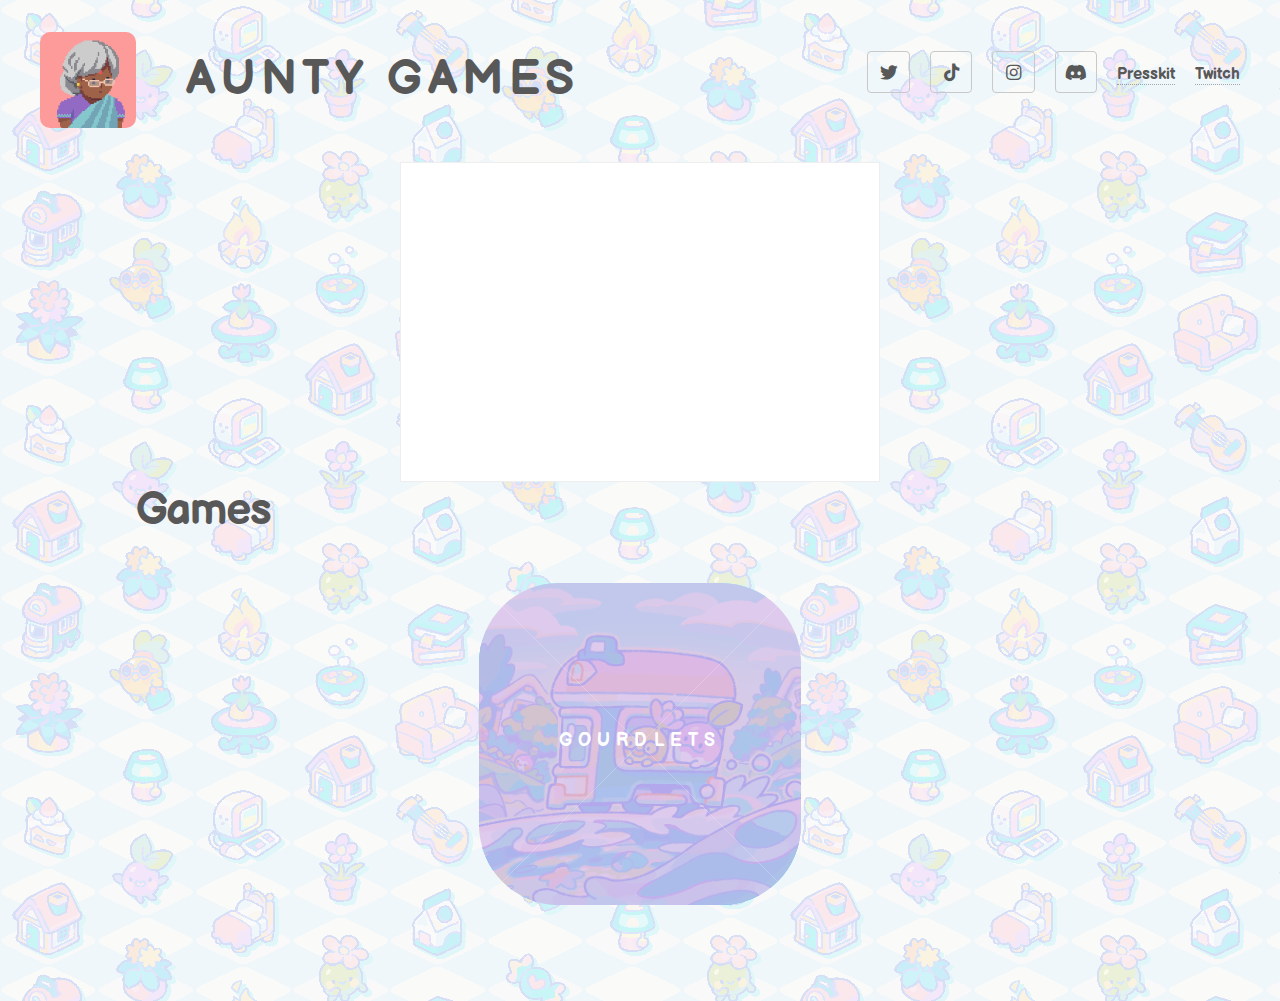
==== commit 4c3c4ac8: "Tyler changes" ====
--- a/index.html
+++ b/index.html
@@ -16,7 +16,7 @@
 
 				<!-- Header -->
 					<header id="header">
-						<div class="inner">
+						<div class="header-inner">
 
 							<!-- Logo -->
 								<a href="index.html" class="logo">
@@ -27,24 +27,11 @@
 									<li><a href="https://www.tiktok.com/@aunty__games" class="icon brands style2 fa-tiktok" target="_blank"><span class="label">Tiktok</span></a></li>
 									<li><a href="https://www.instagram.com/auntygames/" class="icon brands style2 fa-instagram" target="_blank"><span class="label">Instagram</span></a></li>
 									<li><a href="http://discord.gg/xYgv78Azwe" class="icon brands style2 fa-discord" target="_blank"><span class="label">Discord</span></a></li>
+									<li><span class="label"><a href="https://press.futurefriendsgames.com/gourdlets" target="_blank">Presskit</a></span></li>
+									<li><a href="twitch_integration.html"><span class="label">Twitch</span></a></li>
 								</ul>
-							<!-- Nav -->
-								<nav>
-									<ul>
-										<li><a href="#menu">Menu</a></li>
-									</ul>
-								</nav>
 						</div>
 					</header>
-				<!-- Menu -->
-					<nav id="menu">
-						<h2>Menu</h2>
-						<ul>
-							<li><a href="index.html">Home</a></li>
-							<li><a href="https://press.futurefriendsgames.com/gourdlets" target="_blank">Presskit</a></li>
-							<li><a href="twitch_integration.html">Twitch</a></li>
-						</ul>
-					</nav>
 <!-- INSERT INTO EVERY PAGE -->
 <!-- CUSTOM STUFF ON THIS PAGE -->
 				<!-- Main -->
--- a/assets/css/main.css
+++ b/assets/css/main.css
@@ -2061,12 +2061,12 @@
 		cursor: default;
 		list-style: none;
 		padding-left: 0;
-		margin: -1em 0 2em -1em;
+		margin: -1em 0 0 -1em;
 	}
 
 		ul.icons li {
 			display: inline-block;
-			padding: 1em 0 0 1em;
+			padding: 0 0 0 1em;
 		}
 
 /* Form */
@@ -2592,6 +2592,10 @@
 		flex-wrap: wrap;
 		postiion: relative;
 		margin: -2.5em 0 0 -2.5em;
+
+		/* Flexbox for centering */
+		justify-content: center; /* Centers horizontally */
+		align-items: center;    /* Centers vertically */
 	}
 
 		.tiles article {
@@ -2847,7 +2851,12 @@
 /* Header */
 
 	#header {
-		padding: 8em 0 0.1em 0 ;
+		padding: 2em 0 0.1em 0 ;
+
+		/* Flexbox for centering */
+		display: flex;
+		justify-content: center; /* Centers horizontally */
+		align-items: center;    /* Centers vertically */
 	}
 
 		#header .logo {
@@ -2856,7 +2865,6 @@
 			color: inherit;
 			font-weight: 900;
 			letter-spacing: 0.35em;
-			margin: 0 0 2.5em 0;
 			text-decoration: none;
 			text-transform: uppercase;
 			display: inline-block;
@@ -2873,95 +2881,32 @@
 
 				#header .logo .symbol img {
 					display: block;
-					width: 2em;
-					height: 2em;
-				}
-
-		#header nav {
-			position: fixed;
-			right: 2em;
-			top: 2em;
-			z-index: 10000;
-		}
-
-			#header nav ul {
-				display: -moz-flex;
-				display: -webkit-flex;
-				display: -ms-flex;
-				display: flex;
-				-moz-align-items: center;
-				-webkit-align-items: center;
-				-ms-align-items: center;
-				align-items: center;
-				list-style: none;
-				margin: 0;
-				padding: 0;
-			}
-
-				#header nav ul li {
-					display: block;
-					padding: 0;
-				}
-
-					#header nav ul li a {
-						display: block;
-						position: relative;
-						height: 3em;
-						line-height: 3em;
-						padding: 0 1.5em;
-						background-color: rgba(255, 255, 255, 0.5);
-						border-radius: 4px;
-						border: 0;
-						font-size: 0.8em;
-						font-weight: 900;
-						letter-spacing: 0.35em;
-						text-transform: uppercase;
-					}
-
-					#header nav ul li a[href="#menu"] {
-						-webkit-tap-highlight-color: transparent;
-						width: 4em;
-						text-indent: 4em;
-						font-size: 1em;
-						overflow: hidden;
-						padding: 0;
-						white-space: nowrap;
-					}
-
-						#header nav ul li a[href="#menu"]:before, #header nav ul li a[href="#menu"]:after {
-							-moz-transition: opacity 0.2s ease;
-							-webkit-transition: opacity 0.2s ease;
-							-ms-transition: opacity 0.2s ease;
-							transition: opacity 0.2s ease;
-							content: '';
-							display: block;
-							position: absolute;
-							top: 0;
-							left: 0;
-							width: 100%;
-							height: 100%;
-							background-position: center;
-							background-repeat: no-repeat;
-							background-size: 2em 2em;
-						}
-
-						#header nav ul li a[href="#menu"]:before {
-							background-image: url("data:image/svg+xml;charset=utf8,%3Csvg xmlns='http://www.w3.org/2000/svg' width='100' height='100' viewBox='0 0 100 100' preserveAspectRatio='none'%3E%3Cstyle%3Eline %7B stroke-width: 8px%3B stroke: %23f2849e%3B %7D%3C/style%3E%3Cline x1='0' y1='25' x2='100' y2='25' /%3E%3Cline x1='0' y1='50' x2='100' y2='50' /%3E%3Cline x1='0' y1='75' x2='100' y2='75' /%3E%3C/svg%3E");
-							opacity: 0;
-						}
-
-						#header nav ul li a[href="#menu"]:after {
-							background-image: url("data:image/svg+xml;charset=utf8,%3Csvg xmlns='http://www.w3.org/2000/svg' width='100' height='100' viewBox='0 0 100 100' preserveAspectRatio='none'%3E%3Cstyle%3Eline %7B stroke-width: 8px%3B stroke: %23585858%3B %7D%3C/style%3E%3Cline x1='0' y1='25' x2='100' y2='25' /%3E%3Cline x1='0' y1='50' x2='100' y2='50' /%3E%3Cline x1='0' y1='75' x2='100' y2='75' /%3E%3C/svg%3E");
-							opacity: 1;
-						}
-
-						#header nav ul li a[href="#menu"]:hover:before {
-							opacity: 1;
-						}
-
-						#header nav ul li a[href="#menu"]:hover:after {
-							opacity: 0;
-						}
+					width: 6em;
+					height: 6em;
+					border-radius: 10px;
+				}
+
+			#header .logo .title {
+				margin: 0 0 0 40px;
+				font-size: 3em;
+			}
+
+		.header-inner {
+			display: flex;
+			justify-content: space-between;
+			align-items: center;
+			width: 100%;
+			margin: 0 0 2em 0;
+			padding: 0 2.5em;
+
+			@media screen and (max-width: 736px) {
+
+				#wrapper > * > .inner {
+					padding: 0 1.25em;
+				}
+
+			}
+		}
 
 		@media screen and (max-width: 736px) {
 
@@ -2969,201 +2914,7 @@
 				padding: 4em 0 0.1em 0 ;
 			}
 
-				#header nav {
-					right: 0.5em;
-					top: 0.5em;
-				}
-
-					#header nav ul li a[href="#menu"]:before, #header nav ul li a[href="#menu"]:after {
-						background-size: 1.5em 1.5em;
-					}
-
-		}
-
-/* Menu */
-
-	#wrapper {
-		-moz-transition: opacity 0.45s ease;
-		-webkit-transition: opacity 0.45s ease;
-		-ms-transition: opacity 0.45s ease;
-		transition: opacity 0.45s ease;
-		opacity: 1;
-	}
-
-	#menu {
-		-moz-transform: translateX(22em);
-		-webkit-transform: translateX(22em);
-		-ms-transform: translateX(22em);
-		transform: translateX(22em);
-		-moz-transition: -moz-transform 0.45s ease, visibility 0.45s;
-		-webkit-transition: -webkit-transform 0.45s ease, visibility 0.45s;
-		-ms-transition: -ms-transform 0.45s ease, visibility 0.45s;
-		transition: transform 0.45s ease, visibility 0.45s;
-		position: fixed;
-		top: 0;
-		right: 0;
-		width: 22em;
-		max-width: 80%;
-		height: 100%;
-		-webkit-overflow-scrolling: touch;
-		background: #585858;
-		color: #ffffff;
-		cursor: default;
-		visibility: hidden;
-		z-index: 10002;
-	}
-
-		#menu > .inner {
-			-moz-transition: opacity 0.45s ease;
-			-webkit-transition: opacity 0.45s ease;
-			-ms-transition: opacity 0.45s ease;
-			transition: opacity 0.45s ease;
-			-webkit-overflow-scrolling: touch;
-			position: absolute;
-			top: 0;
-			left: 0;
-			width: 100%;
-			height: 100%;
-			padding: 2.75em;
-			opacity: 0;
-			overflow-y: auto;
-		}
-
-			#menu > .inner > ul {
-				list-style: none;
-				margin: 0 0 1em 0;
-				padding: 0;
-			}
-
-				#menu > .inner > ul > li {
-					padding: 0;
-					border-top: solid 1px rgba(255, 255, 255, 0.15);
-				}
-
-					#menu > .inner > ul > li a {
-						display: block;
-						padding: 1em 0;
-						line-height: 1.5;
-						border: 0;
-						color: inherit;
-					}
-
-					#menu > .inner > ul > li:first-child {
-						border-top: 0;
-						margin-top: -1em;
-					}
-
-		#menu > .close {
-			-moz-transition: opacity 0.45s ease, -moz-transform 0.45s ease;
-			-webkit-transition: opacity 0.45s ease, -webkit-transform 0.45s ease;
-			-ms-transition: opacity 0.45s ease, -ms-transform 0.45s ease;
-			transition: opacity 0.45s ease, transform 0.45s ease;
-			-moz-transform: scale(0.25) rotate(180deg);
-			-webkit-transform: scale(0.25) rotate(180deg);
-			-ms-transform: scale(0.25) rotate(180deg);
-			transform: scale(0.25) rotate(180deg);
-			-webkit-tap-highlight-color: transparent;
-			display: block;
-			position: absolute;
-			top: 2em;
-			left: -6em;
-			width: 6em;
-			text-indent: 6em;
-			height: 3em;
-			border: 0;
-			font-size: 1em;
-			opacity: 0;
-			overflow: hidden;
-			padding: 0;
-			white-space: nowrap;
-		}
-
-			#menu > .close:before, #menu > .close:after {
-				-moz-transition: opacity 0.2s ease;
-				-webkit-transition: opacity 0.2s ease;
-				-ms-transition: opacity 0.2s ease;
-				transition: opacity 0.2s ease;
-				content: '';
-				display: block;
-				position: absolute;
-				top: 0;
-				left: 0;
-				width: 100%;
-				height: 100%;
-				background-position: center;
-				background-repeat: no-repeat;
-				background-size: 2em 2em;
-			}
-
-			#menu > .close:before {
-				background-image: url("data:image/svg+xml;charset=utf8,%3Csvg xmlns='http://www.w3.org/2000/svg' width='100' height='100' viewBox='0 0 100 100' preserveAspectRatio='none'%3E%3Cstyle%3Eline %7B stroke-width: 8px%3B stroke: %23f2849e%3B %7D%3C/style%3E%3Cline x1='15' y1='15' x2='85' y2='85' /%3E%3Cline x1='85' y1='15' x2='15' y2='85' /%3E%3C/svg%3E");
-				opacity: 0;
-			}
-
-			#menu > .close:after {
-				background-image: url("data:image/svg+xml;charset=utf8,%3Csvg xmlns='http://www.w3.org/2000/svg' width='100' height='100' viewBox='0 0 100 100' preserveAspectRatio='none'%3E%3Cstyle%3Eline %7B stroke-width: 8px%3B stroke: %23585858%3B %7D%3C/style%3E%3Cline x1='15' y1='15' x2='85' y2='85' /%3E%3Cline x1='85' y1='15' x2='15' y2='85' /%3E%3C/svg%3E");
-				opacity: 1;
-			}
-
-			#menu > .close:hover:before {
-				opacity: 1;
-			}
-
-			#menu > .close:hover:after {
-				opacity: 0;
-			}
-
-		@media screen and (max-width: 736px) {
-
-			#menu {
-				-moz-transform: translateX(16.5em);
-				-webkit-transform: translateX(16.5em);
-				-ms-transform: translateX(16.5em);
-				transform: translateX(16.5em);
-				width: 16.5em;
-			}
-
-				#menu > .inner {
-					padding: 2.75em 1.5em;
-				}
-
-				#menu > .close {
-					top: 0.5em;
-					left: -4.25em;
-					width: 4.25em;
-					text-indent: 4.25em;
-				}
-
-					#menu > .close:before, #menu > .close:after {
-						background-size: 1.5em 1.5em;
-					}
-
-		}
-
-	body.is-menu-visible #wrapper {
-		pointer-events: none;
-		cursor: default;
-		opacity: 0.25;
-	}
-
-	body.is-menu-visible #menu {
-		-moz-transform: translateX(0);
-		-webkit-transform: translateX(0);
-		-ms-transform: translateX(0);
-		transform: translateX(0);
-		visibility: visible;
-	}
-
-		body.is-menu-visible #menu > * {
-			opacity: 1;
-		}
-
-		body.is-menu-visible #menu .close {
-			-moz-transform: scale(1.0) rotate(0deg);
-			-webkit-transform: scale(1.0) rotate(0deg);
-			-ms-transform: scale(1.0) rotate(0deg);
-			transform: scale(1.0) rotate(0deg);
-			opacity: 1;
+
 		}
 
 /* Main */
@@ -3172,160 +2923,16 @@
 		padding: 0em 0 6em 0 ;
 	}
 
+	#main .inner header {
+		display: flex;
+		justify-content: center;
+	}
+
 		@media screen and (max-width: 736px) {
 
 			#main {
 				padding: 0em 0 4em 0 ;
 			}
-
-		}
-
-/* Footer */
-
-	#footer {
-		padding: 5em 0 6em 0 ;
-		background-color: #f6f6f6;
-	}
-
-		#footer > .inner {
-			display: -moz-flex;
-			display: -webkit-flex;
-			display: -ms-flex;
-			display: flex;
-			-moz-flex-wrap: wrap;
-			-webkit-flex-wrap: wrap;
-			-ms-flex-wrap: wrap;
-			flex-wrap: wrap;
-			-moz-flex-direction: row;
-			-webkit-flex-direction: row;
-			-ms-flex-direction: row;
-			flex-direction: row;
-		}
-
-			#footer > .inner > * > :last-child {
-				margin-bottom: 0;
-			}
-
-			#footer > .inner section:nth-child(1) {
-				width: calc(66% - 2.5em);
-				margin-right: 2.5em;
-			}
-
-			#footer > .inner section:nth-child(2) {
-				width: calc(33% - 2.5em);
-				margin-left: 2.5em;
-			}
-
-			#footer > .inner .copyright {
-				width: 100%;
-				padding: 0;
-				margin-top: 5em;
-				list-style: none;
-				font-size: 0.8em;
-				color: rgba(88, 88, 88, 0.5);
-			}
-
-				#footer > .inner .copyright a {
-					color: inherit;
-				}
-
-				#footer > .inner .copyright li {
-					display: inline-block;
-					border-left: solid 1px rgba(88, 88, 88, 0.15);
-					line-height: 1;
-					padding: 0 0 0 1em;
-					margin: 0 0 0 1em;
-				}
-
-					#footer > .inner .copyright li:first-child {
-						border-left: 0;
-						padding-left: 0;
-						margin-left: 0;
-					}
-
-		@media screen and (max-width: 1280px) {
-
-			#footer {
-				padding: 5em 0 3em 0 ;
-			}
-
-				#footer > .inner section:nth-child(1) {
-					width: calc(66% - 1.25em);
-					margin-right: 1.25em;
-				}
-
-				#footer > .inner section:nth-child(2) {
-					width: calc(33% - 1.25em);
-					margin-left: 1.25em;
-				}
-
-		}
-
-		@media screen and (max-width: 980px) {
-
-			#footer > .inner section:nth-child(1) {
-				width: 66%;
-				margin-right: 0;
-			}
-
-			#footer > .inner section:nth-child(2) {
-				width: calc(33% - 2.5em);
-				margin-left: 2.5em;
-			}
-
-		}
-
-		@media screen and (max-width: 736px) {
-
-			#footer {
-				padding: 3em 0 1em 0 ;
-			}
-
-				#footer > .inner {
-					-moz-flex-direction: column;
-					-webkit-flex-direction: column;
-					-ms-flex-direction: column;
-					flex-direction: column;
-				}
-
-					#footer > .inner section:nth-child(1) {
-						width: 100%;
-						margin-right: 0;
-						margin: 3em 0 0 0;
-					}
-
-					#footer > .inner section:nth-child(2) {
-						-moz-order: -1;
-						-webkit-order: -1;
-						-ms-order: -1;
-						order: -1;
-						width: 100%;
-						margin-left: 0;
-					}
-
-					#footer > .inner .copyright {
-						margin-top: 3em;
-					}
-
-		}
-
-		@media screen and (max-width: 480px) {
-
-			#footer > .inner .copyright {
-				margin-top: 3em;
-			}
-
-				#footer > .inner .copyright li {
-					border-left: 0;
-					padding-left: 0;
-					margin: 0.75em 0 0 0;
-					display: block;
-					line-height: inherit;
-				}
-
-					#footer > .inner .copyright li:first-child {
-						margin-top: 0;
-					}
 
 		}
 
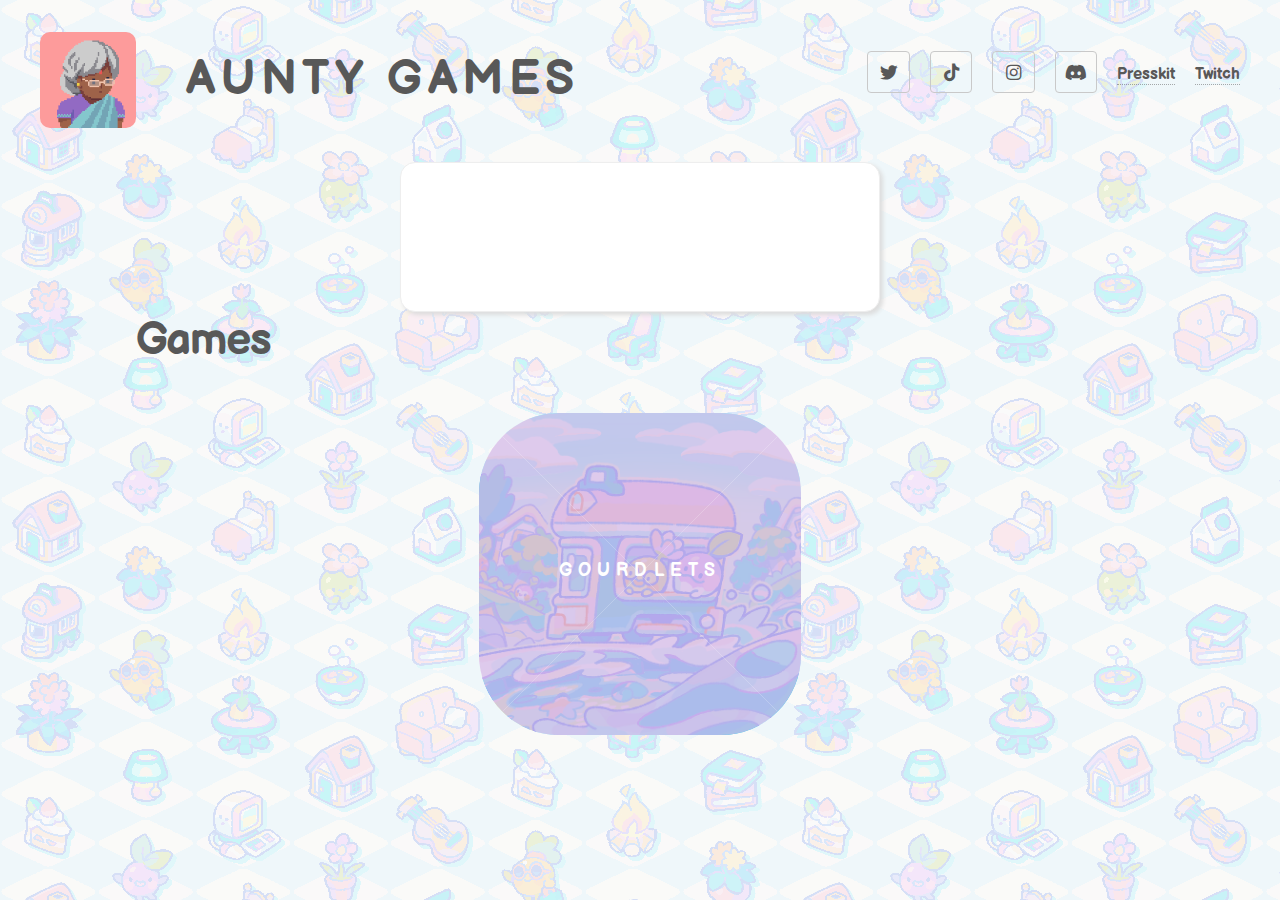
==== commit 7254ebf1: "box shadow" ====
--- a/index.html
+++ b/index.html
@@ -38,7 +38,7 @@
 					<div id="main">
 						<div class="inner">
 							<header>
-							<iframe src="https://gourdlets.substack.com/embed" width="480" height="320" style="border:1px solid #EEE; background:white;" frameborder="0" scrolling="no"></iframe>
+							<iframe src="https://gourdlets.substack.com/embed" width="480" height="150" style="border:1px solid #EEE; background:white;" frameborder="0" scrolling="no"></iframe>
 							</header>
 								<h1>Games</h1>
 							<section class="tiles">
--- a/assets/css/main.css
+++ b/assets/css/main.css
@@ -2928,6 +2928,11 @@
 		justify-content: center;
 	}
 
+	#main .inner header iframe {
+		border-radius: 15px;
+		box-shadow: #dddddd 3px 3px 4px;
+	}
+
 		@media screen and (max-width: 736px) {
 
 			#main {
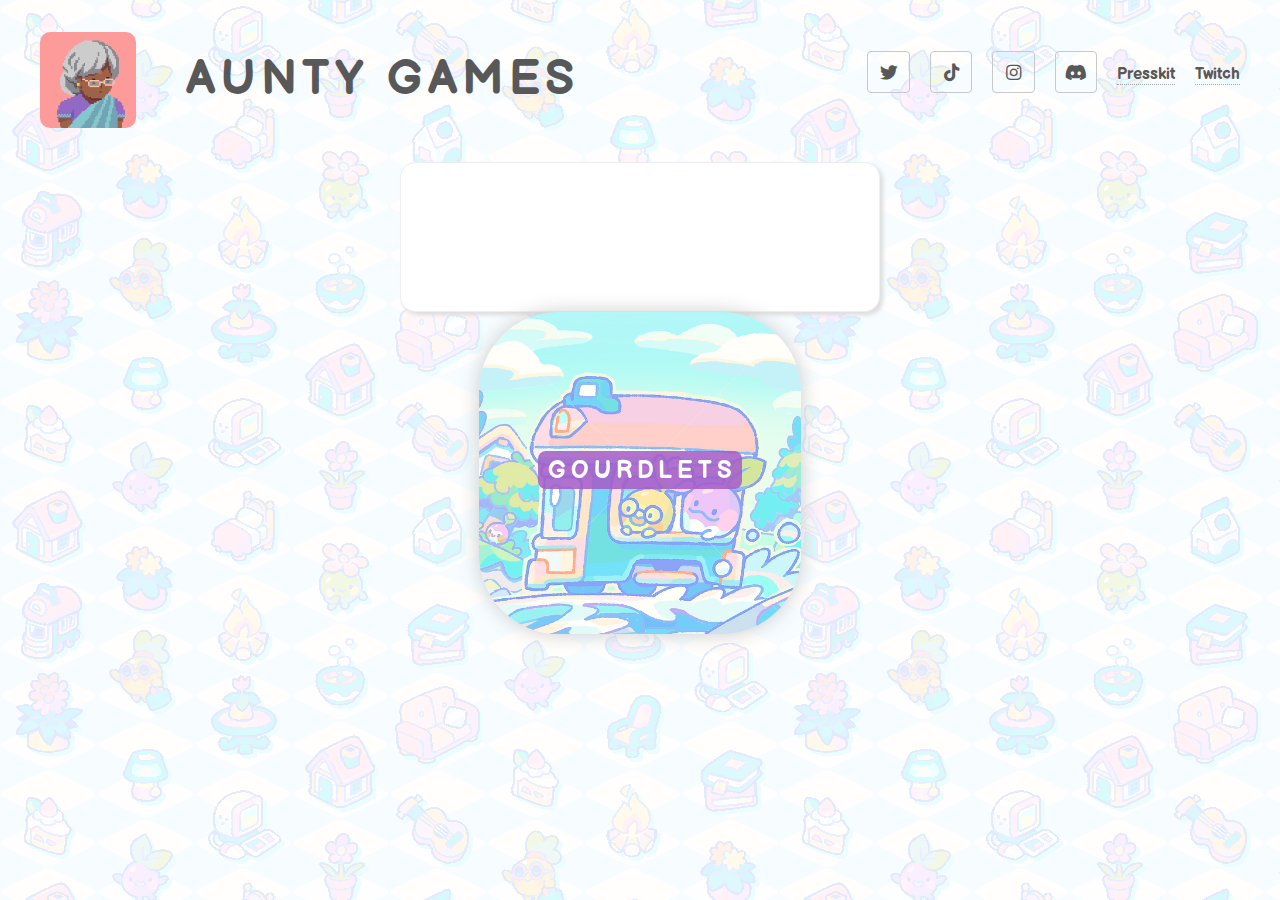
==== commit 43a507c4: "Styling" ====
--- a/index.html
+++ b/index.html
@@ -40,7 +40,6 @@
 							<header>
 							<iframe src="https://gourdlets.substack.com/embed" width="480" height="150" style="border:1px solid #EEE; background:white;" frameborder="0" scrolling="no"></iframe>
 							</header>
-								<h1>Games</h1>
 							<section class="tiles">
 								<article class="style5">
 									<span class="image">
--- a/assets/css/main.css
+++ b/assets/css/main.css
@@ -2604,7 +2604,7 @@
 			-ms-transition: -ms-transform 0.5s ease, opacity 0.5s ease;
 			transition: transform 0.5s ease, opacity 0.5s ease;
 			position: relative;
-			width: calc(60% - 2.5em);
+			width: calc(40% - 2.5em);
 			margin: 2.5em 0 0 2.5em;
 		}
 
@@ -2618,6 +2618,7 @@
 				width: 100%;
 				border-radius: 80px;
 				overflow: hidden;
+				box-shadow: #cccccc 0px 0px 20px;
 			}
 
 				.tiles article > .image img {
@@ -2709,6 +2710,14 @@
 
 				.tiles article > a h2 {
 					margin: 0;
+					font-size: 1.5em;
+					/*-webkit-text-stroke-width: 7px;
+  				-webkit-text-stroke-color: #585858;
+  				paint-order: stroke fill;*/
+  				background-color: #a55dc9dd;
+  				border-radius: 8px;
+  				padding: 2px 5px 0 10px;
+  				letter-spacing: .2em;
 				}
 
 				.tiles article > a .content {
@@ -2744,7 +2753,7 @@
 			}
 
 			.tiles article.style5 > .image:before {
-				background-color: #d6bde7;
+				background-color: #fffcf090;
 			}
 
 			.tiles article.style6 > .image:before {
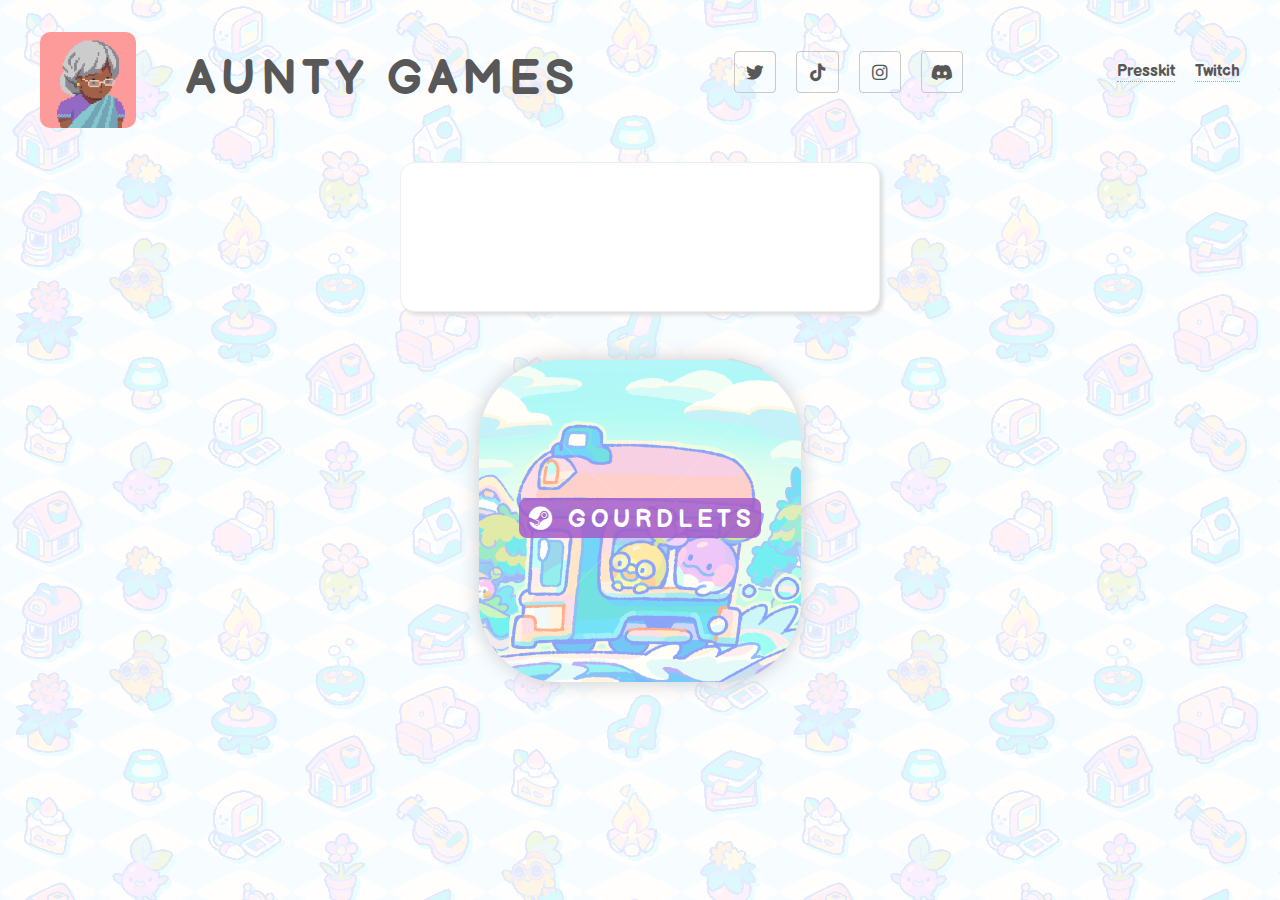
==== commit bc7048a8: "Commit" ====
--- a/index.html
+++ b/index.html
@@ -27,6 +27,8 @@
 									<li><a href="https://www.tiktok.com/@aunty__games" class="icon brands style2 fa-tiktok" target="_blank"><span class="label">Tiktok</span></a></li>
 									<li><a href="https://www.instagram.com/auntygames/" class="icon brands style2 fa-instagram" target="_blank"><span class="label">Instagram</span></a></li>
 									<li><a href="http://discord.gg/xYgv78Azwe" class="icon brands style2 fa-discord" target="_blank"><span class="label">Discord</span></a></li>
+								</ul>
+								<ul class="icons">
 									<li><span class="label"><a href="https://press.futurefriendsgames.com/gourdlets" target="_blank">Presskit</a></span></li>
 									<li><a href="twitch_integration.html"><span class="label">Twitch</span></a></li>
 								</ul>
@@ -46,7 +48,10 @@
 										<img src="images/gourdlets_capsule.png" alt="" />
 									</span>
 									<a href="https://store.steampowered.com/app/2013730/Gourdlets/" target="_blank">
-										<h2>Gourdlets</h2>
+										<h2>
+										<span class="icon brands fa-steam"></span>
+											Gourdlets
+										</h2>
 										<div class="content">
 											<p>An easygoing sandbox game about building towns for cute vegetable folks. Create your perfect community then watch as the gourdlets make themselves at home. No objectives, no points, just good vibes.</p>
 										</div>
--- a/assets/css/main.css
+++ b/assets/css/main.css
@@ -2900,6 +2900,22 @@
 				font-size: 3em;
 			}
 
+			@media screen and (max-width: 736px) {
+
+				#header .logo .symbol img {
+					display: block;
+					width: 4em;
+					height: 4em;
+					border-radius: 8px;
+				}
+
+				#header .logo .title {
+					margin: 0 0 0 10px;
+					font-size: 1.3em;
+				}
+
+			}
+
 		.header-inner {
 			display: flex;
 			justify-content: space-between;
@@ -2920,9 +2936,21 @@
 		@media screen and (max-width: 736px) {
 
 			#header {
-				padding: 4em 0 0.1em 0 ;
-			}
-
+				padding: 2em 0 0.1em 0 ;
+			}
+
+			.header-inner {
+				flex-direction: column;
+				padding: 0;
+
+				.icons:first-child {
+					margin: 2em 0 0 0;
+				}
+
+				.icons:not(:first-child) {
+					margin: 1em 0 0 0;
+				}
+			}
 
 		}
 
@@ -2940,6 +2968,7 @@
 	#main .inner header iframe {
 		border-radius: 15px;
 		box-shadow: #dddddd 3px 3px 4px;
+		margin: 0 0 3em 0;
 	}
 
 		@media screen and (max-width: 736px) {
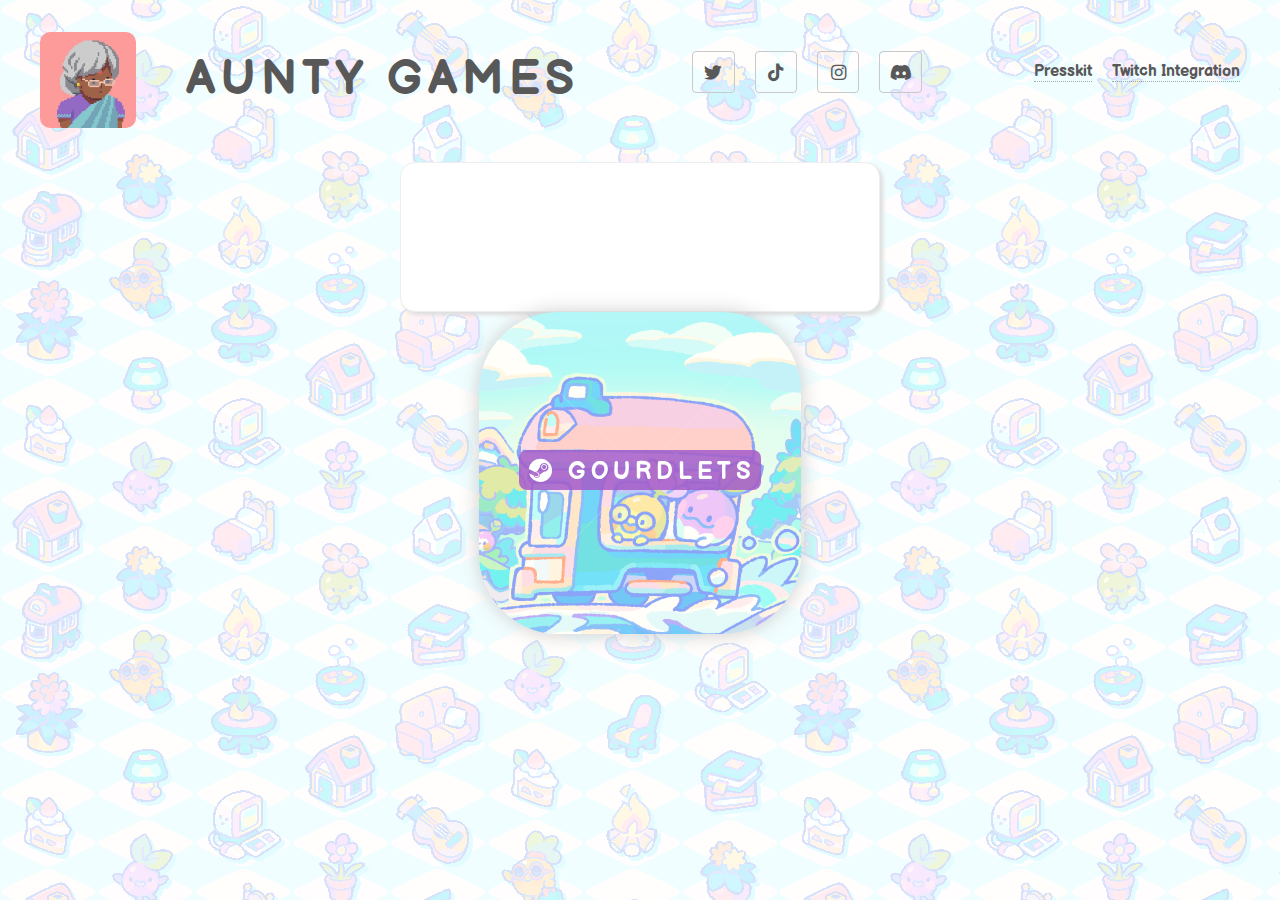
==== commit 6777b7ad: "ore vibrant background" ====
--- a/index.html
+++ b/index.html
@@ -30,7 +30,7 @@
 								</ul>
 								<ul class="icons">
 									<li><span class="label"><a href="https://press.futurefriendsgames.com/gourdlets" target="_blank">Presskit</a></span></li>
-									<li><a href="twitch_integration.html"><span class="label">Twitch</span></a></li>
+									<li><a href="twitch_integration.html"><span class="label">Twitch Integration</span></a></li>
 								</ul>
 						</div>
 					</header>
--- a/assets/css/main.css
+++ b/assets/css/main.css
@@ -2968,7 +2968,6 @@
 	#main .inner header iframe {
 		border-radius: 15px;
 		box-shadow: #dddddd 3px 3px 4px;
-		margin: 0 0 3em 0;
 	}
 
 		@media screen and (max-width: 736px) {
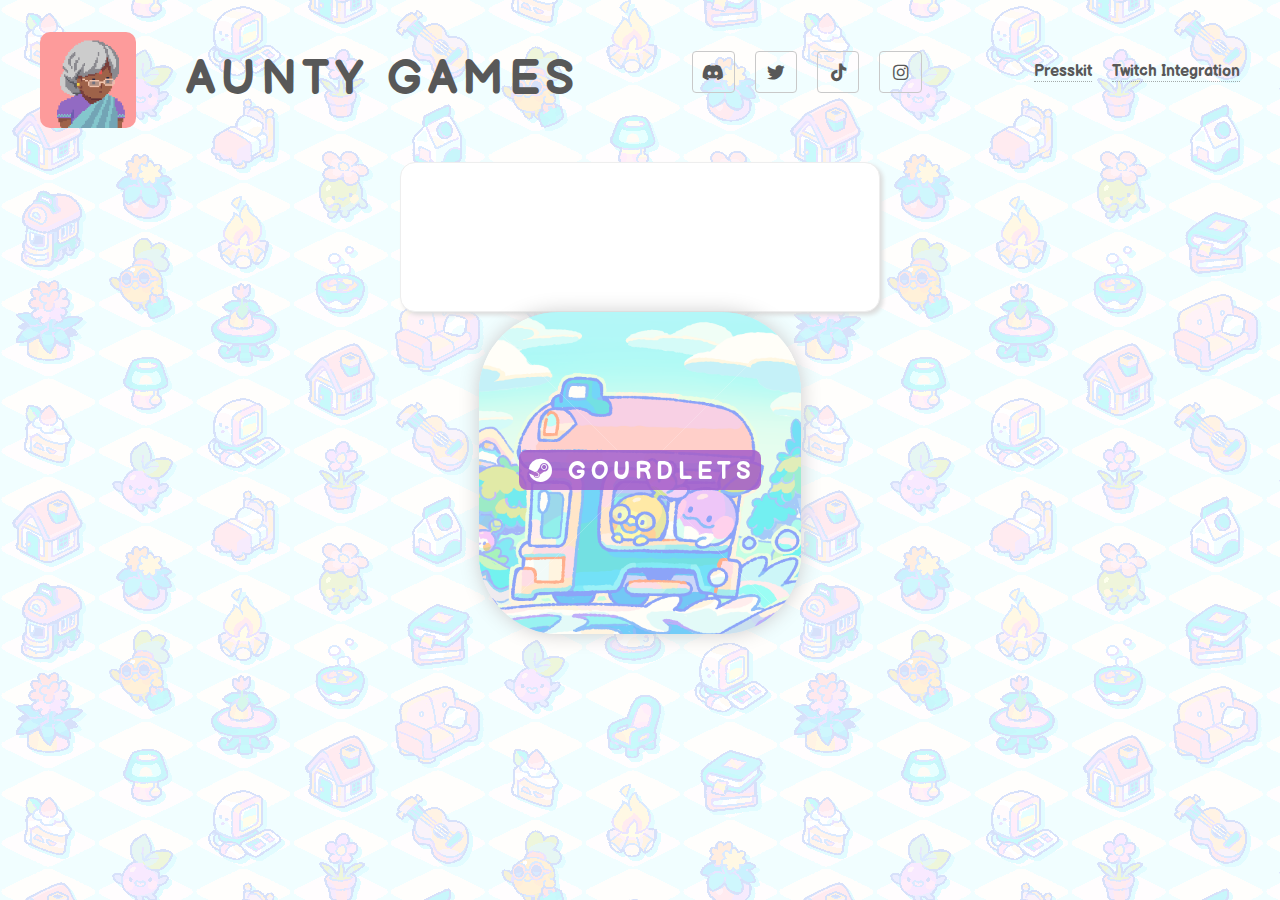
==== commit 819ebdb2: "Make the hover color purple" ====
--- a/index.html
+++ b/index.html
@@ -23,10 +23,10 @@
 									<span class="symbol"><img src="images/aunty.png" alt="" /></span><span class="title">Aunty Games</span>
 								</a>
 								<ul class="icons">
+									<li><a href="http://discord.gg/xYgv78Azwe" class="icon brands style2 fa-discord" target="_blank"><span class="label">Discord</span></a></li>
 									<li><a href="https://twitter.com/auntygames?lang=en" class="icon brands style2 fa-twitter" target="_blank"><span class="label">Twitter</span></a></li>
 									<li><a href="https://www.tiktok.com/@aunty__games" class="icon brands style2 fa-tiktok" target="_blank"><span class="label">Tiktok</span></a></li>
 									<li><a href="https://www.instagram.com/auntygames/" class="icon brands style2 fa-instagram" target="_blank"><span class="label">Instagram</span></a></li>
-									<li><a href="http://discord.gg/xYgv78Azwe" class="icon brands style2 fa-discord" target="_blank"><span class="label">Discord</span></a></li>
 								</ul>
 								<ul class="icons">
 									<li><span class="label"><a href="https://press.futurefriendsgames.com/gourdlets" target="_blank">Presskit</a></span></li>
--- a/assets/css/main.css
+++ b/assets/css/main.css
@@ -2768,8 +2768,8 @@
 			}
 
 				body:not(.is-touch) .tiles article:hover > .image:before {
-					background-color: #333333;
-					opacity: 0.35;
+					background-color: #a55dc9;
+					opacity: 1;
 				}
 
 				body:not(.is-touch) .tiles article:hover > .image:after {
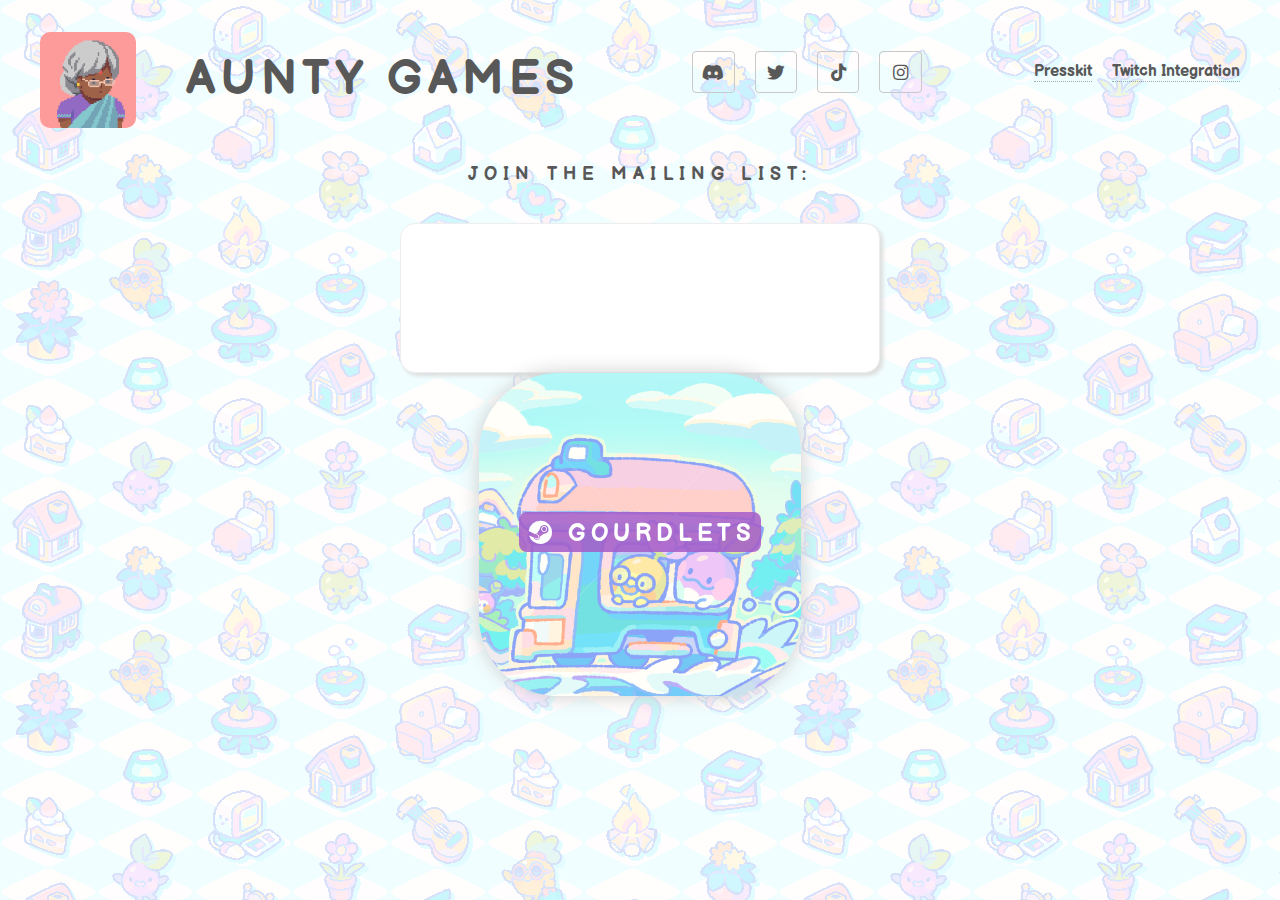
==== commit 222e8adc: "Add a mailing list header" ====
--- a/index.html
+++ b/index.html
@@ -39,6 +39,11 @@
 				<!-- Main -->
 					<div id="main">
 						<div class="inner">
+						<div style="display: flex; flex-direction: row; align-items: center; justify-content: center;">
+							<div>
+								<h2>Join the mailing list: </h2>
+							</div>
+						</div>
 							<header>
 							<iframe src="https://gourdlets.substack.com/embed" width="480" height="150" style="border:1px solid #EEE; background:white;" frameborder="0" scrolling="no"></iframe>
 							</header>
--- a/assets/css/main.css
+++ b/assets/css/main.css
@@ -2978,6 +2978,13 @@
 
 		}
 
+.text-box-white-bg {
+	background-color: #ffffffbb;
+	border-radius: 20px;
+	box-shadow: #dddddd 0 0 10px;
+	padding: 20px 20px 20px 40px !important;
+}
+
 /* Wrapper */
 
 	#wrapper > * > .inner {
